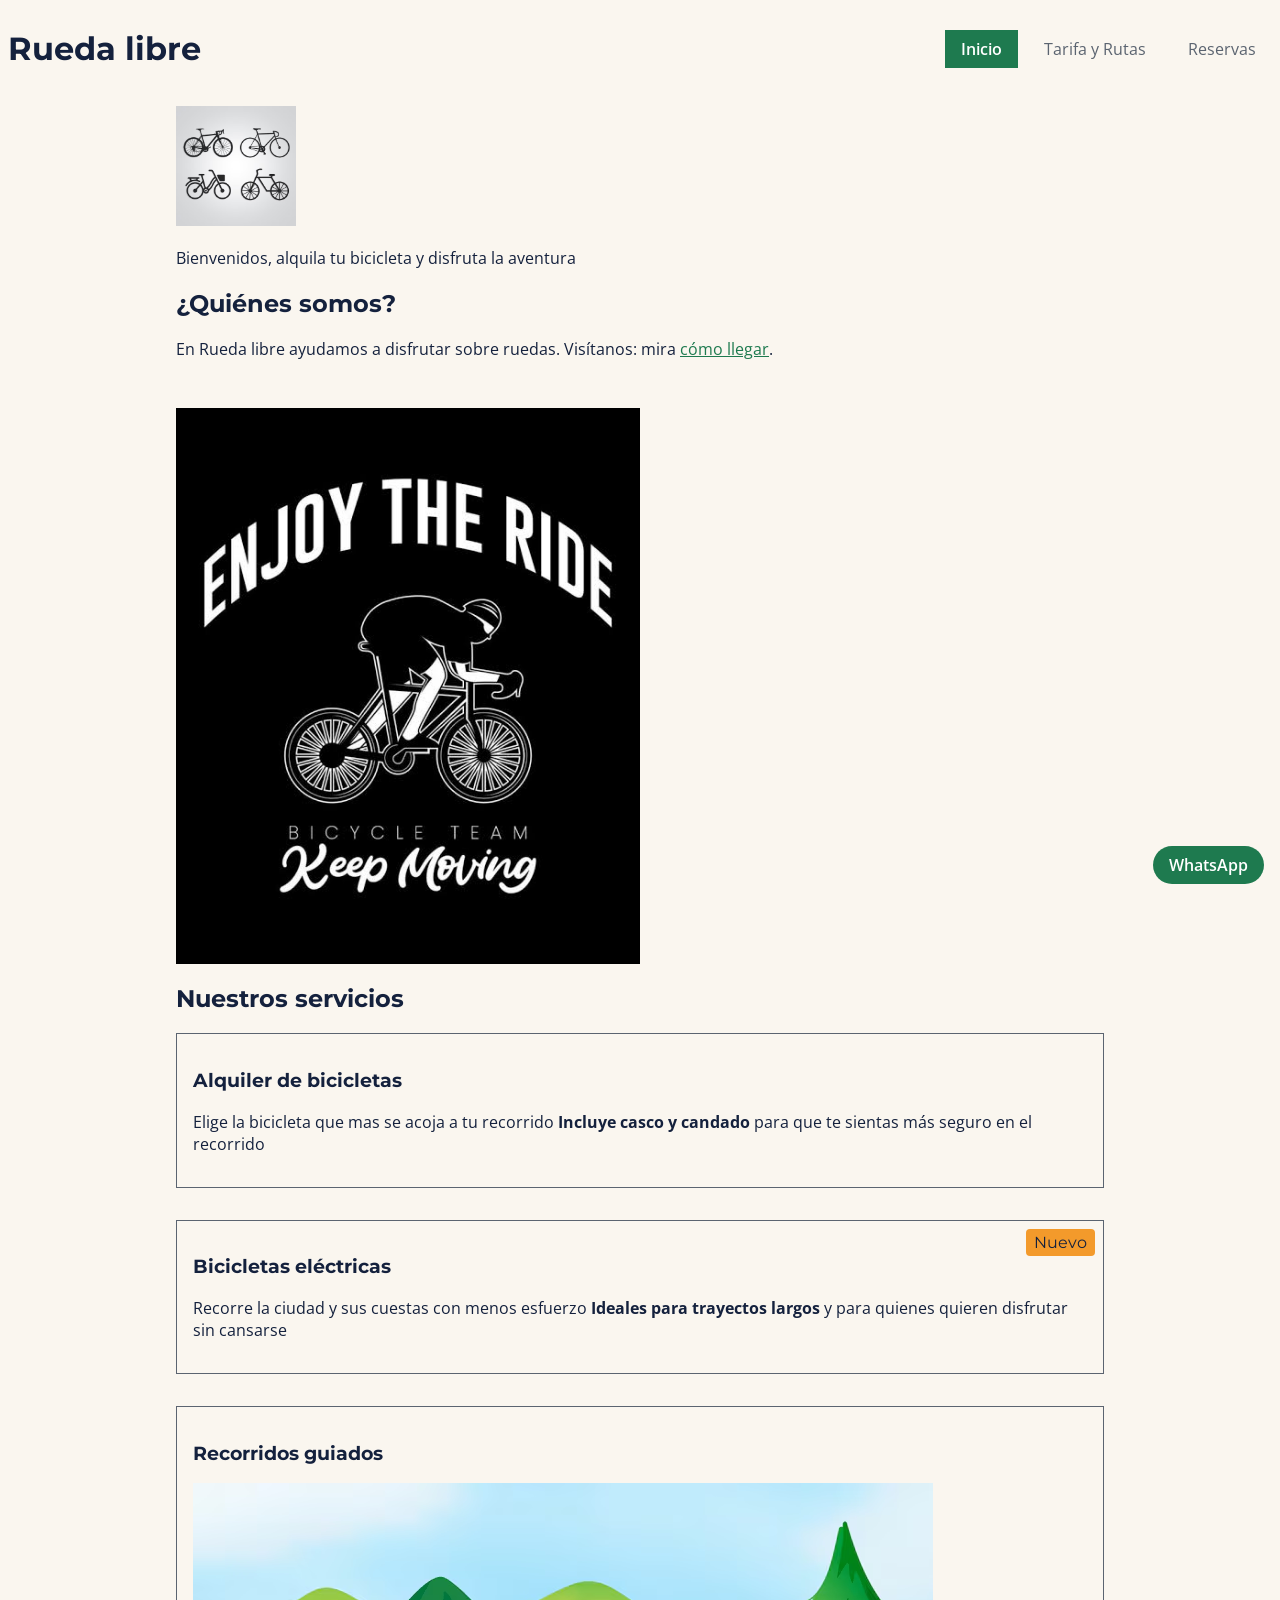
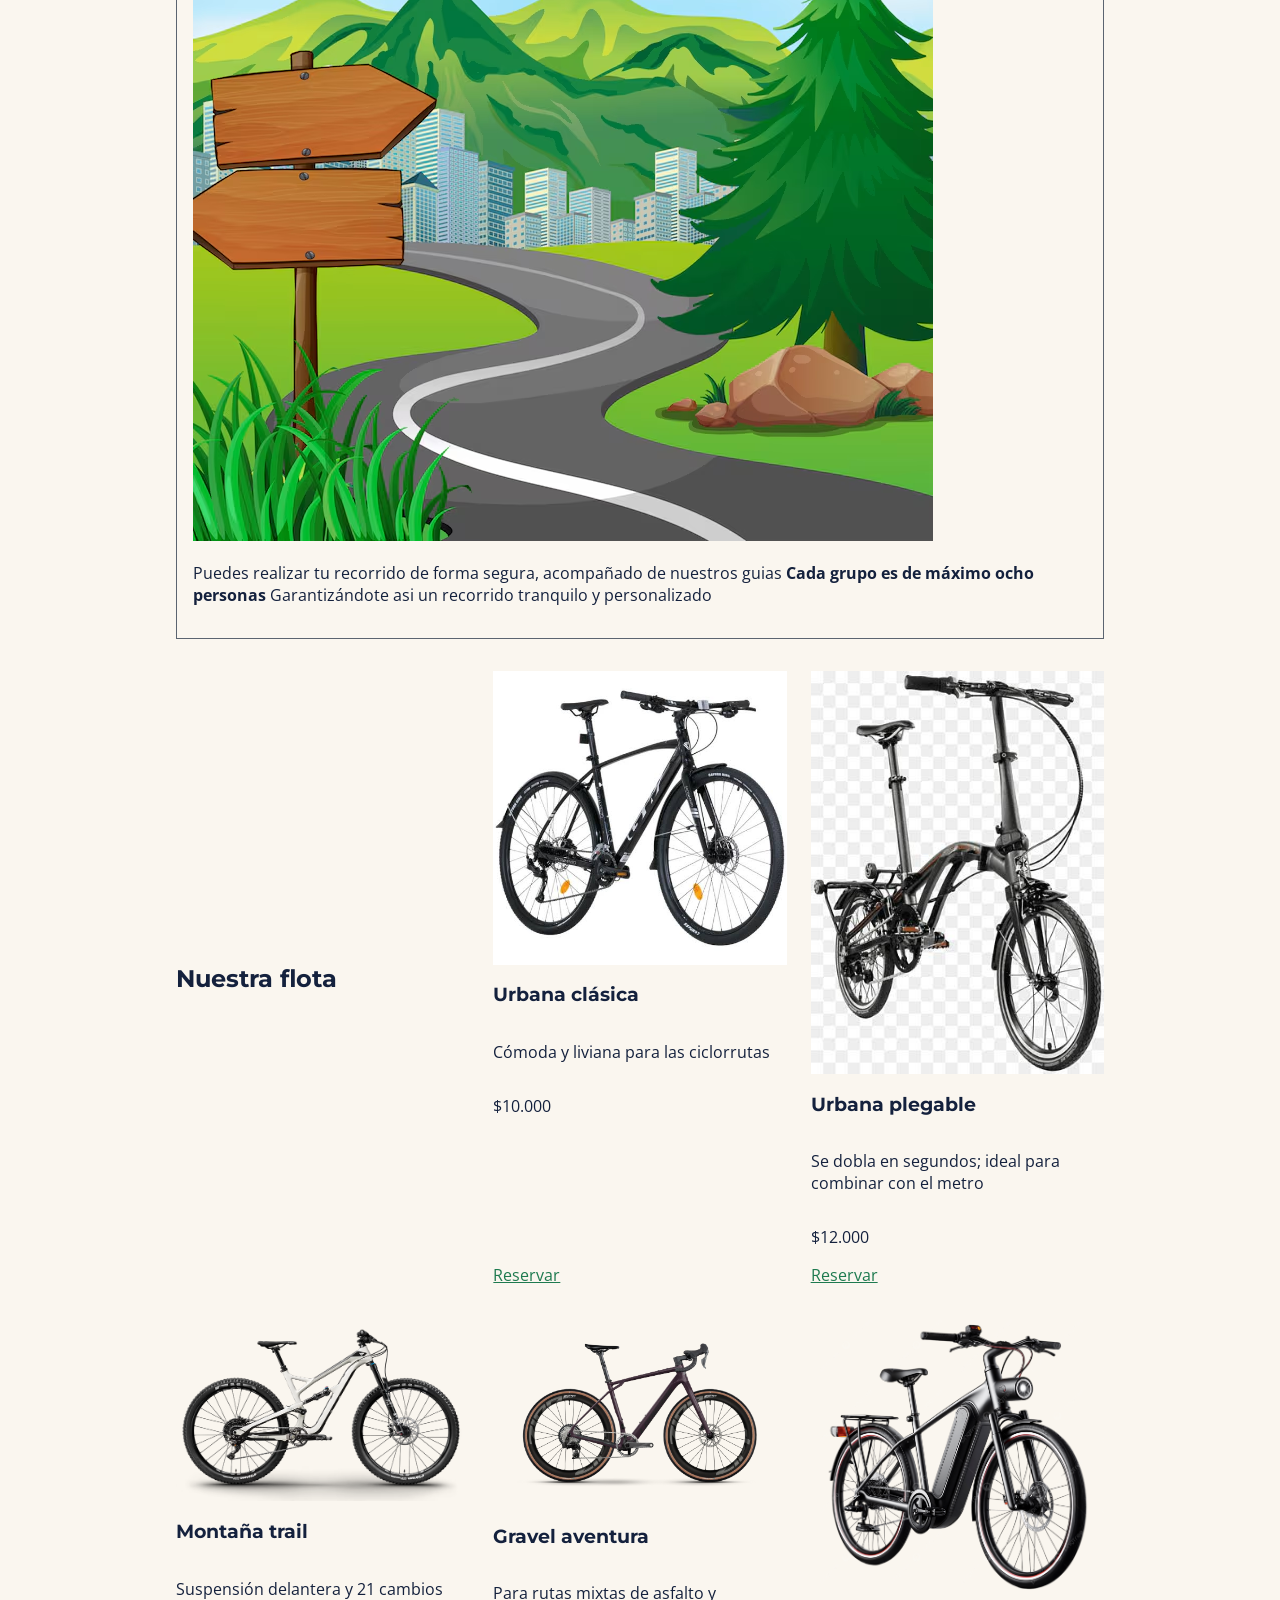
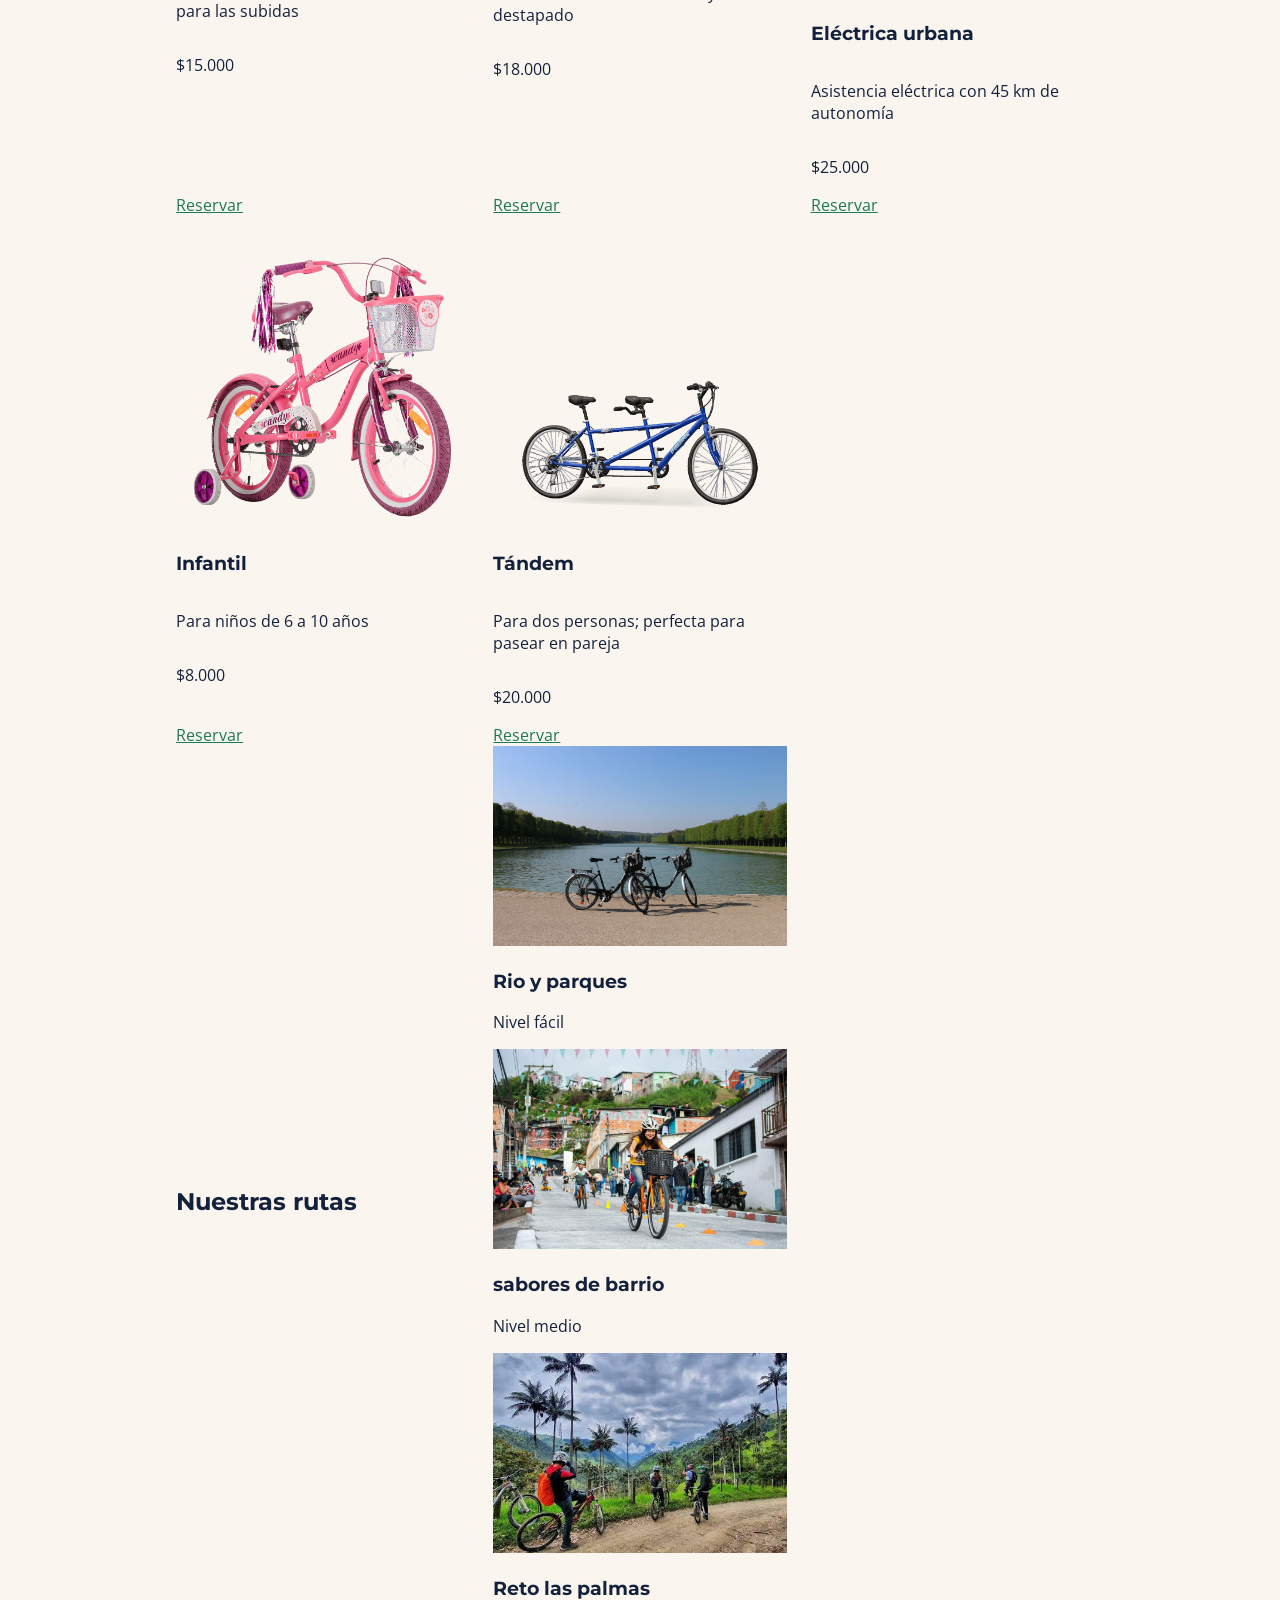
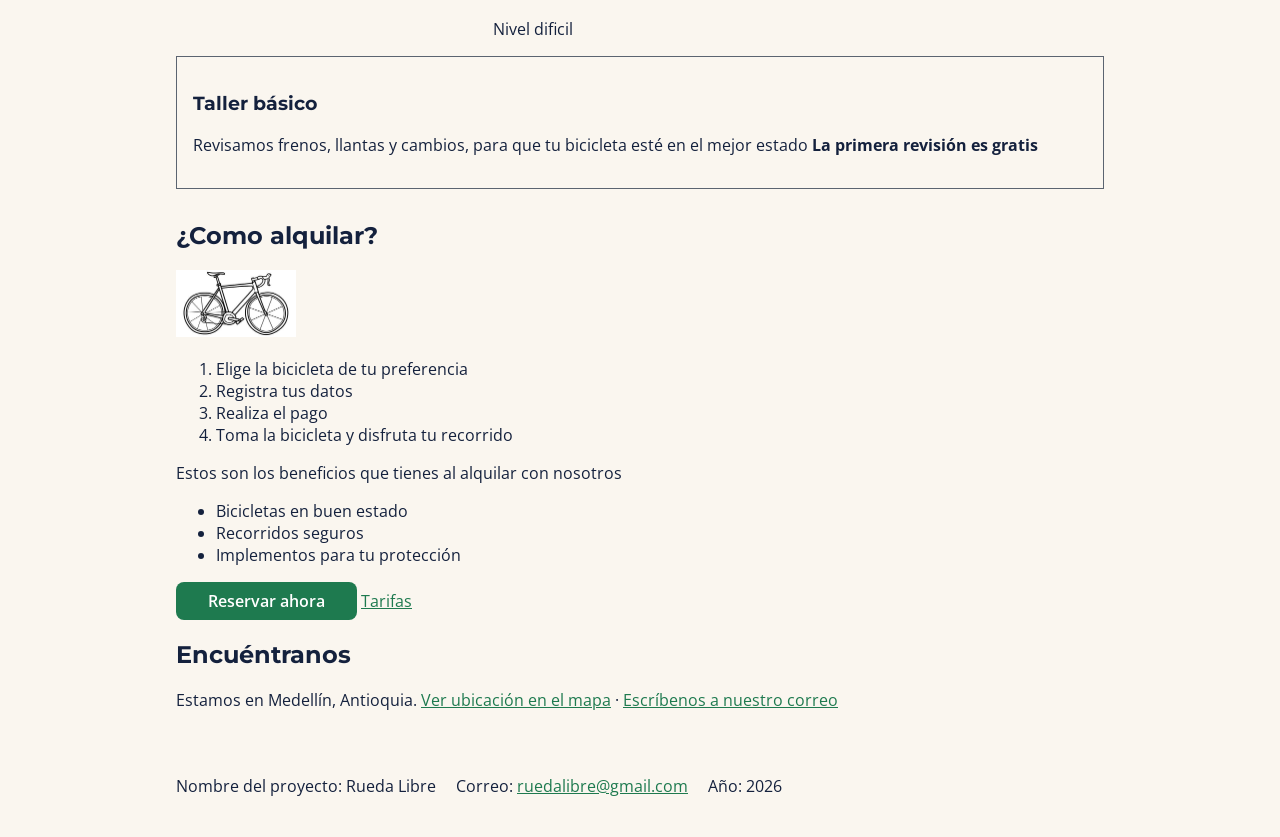
==== index.html @ 3faeafb2 "reto3 s2" ====
<!DOCTYPE html>
<html lang="es">
<head>
    <meta charset="UTF-8">
    <meta name="viewport" content="width=device-width, initial-scale=1.0">
    <meta name="description" content="Alquiler de bicicletas en Medellin">
    <title>Rueda Libre | Alquiler de bicicletas en Medellin</title>

    <link rel="preconnect" href="https://fonts.googleapis.com">
    <link rel="preconnect" href="https://fonts.gstatic.com" crossorigin>
    <link href="https://fonts.googleapis.com/css2?family=Montserrat:wght@700&family=Open+Sans:wght@400;600&display=swap" rel="stylesheet">
    <link rel="stylesheet" href="css/styles.css">
</head>
<body>

   <header>
        <h1>Rueda libre</h1>
        <nav>
            <ul id="menu">
                <li><a href="./index.html" class="activo" aria-current="page">Inicio</a></li>
                <li><a href="paginas/tarifas.html">Tarifa y Rutas</a></li>
                <li><a href="paginas/reservas.html">Reservas</a></li>
            </ul>
        </nav>
    </header>
    
    <main>

        <section class="portada">
            <article class="portada-texto">
            <img src="./img/logo.png" alt="Logo Rueda libre" width="120">
            <p>Bienvenidos, alquila tu bicicleta y disfruta la aventura</p>

            <h2>¿Quiénes somos?</h2>
            <p>En Rueda libre ayudamos a disfrutar sobre ruedas. Visítanos: mira <a href="#encuentranos">cómo llegar</a>.</p>
            </article>

            <img class="portada-imagen" src="./img/portada.png" alt="Ilustración en blanco y negro de un ciclista, con una frase motivadora">
        </section>
    
        <h2>Nuestros servicios</h2>

        <article class="tarjeta">
            <h3>Alquiler de bicicletas</h3>
            <p>Elige la bicicleta que mas se acoja a tu recorrido<strong> Incluye casco y candado</strong> para que te sientas más seguro en el recorrido</p>
        </article>

        <article class="tarjeta">
            <span class="etiqueta-nuevo">Nuevo</span>
            <h3>Bicicletas eléctricas</h3>
            <p>Recorre la ciudad y sus cuestas con menos esfuerzo<strong> Ideales para trayectos largos</strong> y para quienes quieren disfrutar sin cansarse</p>
        </article>
    
        <article class="tarjeta">
            <h3>Recorridos guiados</h3>
            <img src="./img/ruta.png" alt="Ilustración de una carretera entre montañas verdes, con una señal de madera y una ciudad al fondo">
            <p>Puedes realizar tu recorrido de forma segura, acompañado de nuestros guias<strong> Cada grupo es de máximo ocho personas</strong> Garantizándote asi un recorrido tranquilo y personalizado</p>
        </article>


        <section class="nuestra-flota">
            <header>
                <h2>Nuestra flota</h2>
            </header>

                <article>
                    <img src="./img/clasica.png" alt="Ilustración de bicicleta urbana clásica">
                    <h3>Urbana clásica</h3>
                    <p>Cómoda y liviana para las ciclorrutas</p>
                    <p>$10.000</p>
                    <a href="paginas/reservas.html">Reservar</a>
                </article>

                 <article>
                    <img src="./img/plegable.png" alt="Ilustración de bicicleta urbana plegable">
                    <h3>Urbana plegable</h3>
                    <p>Se dobla en segundos; ideal para combinar con el metro</p>
                    <p>$12.000</p>
                    <a href="paginas/reservas.html">Reservar</a>
                </article>

                 <article>
                    <img src="./img/trail.png" alt="Ilustración de bicicleta montaña trail">
                    <h3>Montaña trail</h3>
                    <p>Suspensión delantera y 21 cambios para las subidas</p>
                    <p>$15.000</p>
                    <a href="paginas/reservas.html">Reservar</a>
                </article>

                 <article>
                    <img src="./img/gravel.png" alt="Ilustración de bicicleta gravel aventuras">
                    <h3>Gravel aventura</h3>
                    <p>Para rutas mixtas de asfalto y destapado</p>
                    <p>$18.000</p>
                    <a href="paginas/reservas.html">Reservar</a>
                </article>

                 <article>
                    <img src="./img/electrica.png" alt="Ilustración de bicicleta eléctrica urbana">
                    <h3>Eléctrica urbana</h3>
                    <p>Asistencia eléctrica con 45 km de autonomía</p>
                    <p>$25.000</p>
                    <a href="paginas/reservas.html">Reservar</a>
                </article>

                 <article>
                    <img src="./img/infantil.png" alt="Ilustración de bicicleta infantil">
                    <h3>Infantil</h3>
                    <p>Para niños de 6 a 10 años</p>
                    <p>$8.000</p>
                    <a href="paginas/reservas.html">Reservar</a>
                </article>

                <article>
                    <img src="./img/tandem.png" alt="Ilustración de bicicleta tándem">
                    <h3>Tándem</h3>
                    <p>Para dos personas; perfecta para pasear en pareja</p>
                    <p>$20.000</p>
                    <a href="paginas/reservas.html">Reservar</a>
                </article>
        </section>

        <section class="nuestras-rutas">
            <header>
                <h2>Nuestras rutas</h2>
            </header>

            <article>
                <img src="./img/rio-y-parques.png" alt="Ilustración de la ruta de rio y parques">
                <h3>Rio y parques</h3>
                <p>Nivel fácil</p>
            <article>
                <img src="./img/sabores-barrio.png" alt="Ilustración de la ruta de sabores de barrio">
                <h3>sabores de barrio</h3>
                <p>Nivel medio</p>
            </article>

            <article>
                <img src="./img/palmas.png" alt="Ilustración de la ruta de retos las palmas">
                <h3>Reto las palmas</h3>
                <p>Nivel dificil</p>
            </article>

        </section>

        <article class="tarjeta">
            <h3>Taller básico</h3>
            <p>Revisamos frenos, llantas y cambios, para que tu bicicleta esté en el mejor estado<strong> La primera revisión es gratis</strong></p>
        </article>

        <section>
            <h2>¿Como alquilar?</h2>
            <img src="./img/bicicleta.png" alt="Ilustración de una bicicleta" width="120">
            <ol>
                <li>Elige la bicicleta de tu preferencia</li>
                <li>Registra tus datos</li>
                <li>Realiza el pago</li>
                <li>Toma la bicicleta y disfruta tu recorrido</li>
            </ol>

            <p>Estos son los beneficios que tienes al alquilar con nosotros</p>
            <ul>
                <li>Bicicletas en buen estado</li>
                <li>Recorridos seguros</li>
                <li>Implementos para tu protección</li>
            </ul>
        </section>

        <a href="paginas/reservas.html" class="boton-cta">Reservar ahora</a>

        <a href="paginas/tarifas.html">Tarifas</a>

        <aside>
            <h2 id="encuentranos">Encuéntranos</h2>
            <p>Estamos en Medellín, Antioquia. <a href="https://www.google.com/maps/place/Medell%C3%ADn,+Antioquia/@6.2442872,-75.622497,13z/data=!3m1!4b1!4m6!3m5!1s0x8e4428dfb80fad05:0x42137cfcc7b53b56!8m2!3d6.2476376!4d-75.5658153!16zL20vMDF4XzZz?entry=ttu&g_ep=EgoyMDI2MTAxNC4wIKXMDSoASAFQAw%3D%3D" target="_blank">Ver ubicación en el mapa</a> ·
            <a href="mailto:ruedalibre@gmail.com">Escríbenos a nuestro correo</a></p>
        </aside>

    </main>


    <footer>
        <p>Nombre del proyecto: Rueda Libre</p>
        <p>Correo: <a href="mailto:ruedalibre@gmail.com">ruedalibre@gmail.com</a></p>
        <p>Año: 2026</p>
    </footer>

    <a href="https://wa.me/573000000000" class="whatsapp-fijo" target="_blank" rel="noopener">WhatsApp</a>

</body>

</html>
---- css/styles.css ----
/* 1. VARIABLES*/
:root {
  /* Colores */
  --verde-ruta: #1E7A4F;
  --naranja-pedal: #F39A2B;
  --azul-noche: #14213D;
  --crema: #FAF6EF;
  --gris-asfalto: #5B6470;
  --blanco: #FFFFFF;

  /* Tipografías */
  --fuente-titulos: "Montserrat", Arial, sans-serif;
  --fuente-texto: "Open Sans", Arial, sans-serif;

  /* Espaciado */
  --espacio-s: 0.5rem;
  --espacio-m: 1rem;
  --espacio-l: 2rem;
  --espacio-xl: 3rem;
}


/* 2. BASE*/
*,
*::before,
*::after {
  box-sizing: border-box;
}

body {
  font-family: var(--fuente-texto);
  color: var(--azul-noche);
  background-color: var(--crema);
}

h1, h2, h3, h4 {
  font-family: var(--fuente-titulos);
}

a {
  color: var(--verde-ruta);
}

/* Encabezado, contenido y pie comparten el mismo ancho y centrado */
header {
  display: flex;
  justify-content: space-between;
  align-items: center;
}

main {
  max-width: 60rem;
  margin: 0 auto;
  padding: var(--espacio-m);
}

footer {
  display:flex;
  align-items: flex-start;
  flex-direction: row;
  gap: 20px;
  max-width: 60rem;
  margin: 0 auto;
  padding: var(--espacio-m);
}


/*3. ENCABEZADO Y NAVEGACIÓN */
#menu {
  list-style: none;
  display: flex;
  padding: 0;
  gap: 10px;
  flex-wrap: wrap;
}

#menu a {
  display: block;
  color: var(--gris-asfalto);
  padding: var(--espacio-s) var(--espacio-m);
  text-decoration: none;
}

#menu a:hover,
#menu a:focus {
  color: var(--azul-noche);
  background-color: var(--verde-ruta);
}

#menu a:focus {
  outline: 3px solid var(--azul-noche);
  outline-offset: 2px;
}

#menu a.activo {
  color: var(--blanco);
  font-weight: 600;
  background-color: var(--verde-ruta);
}


/*4. COMPONENTES */

/* Tarjeta: es el punto de referencia para la etiqueta "Nuevo" */
.tarjeta {
  position: relative;
  padding: var(--espacio-m);
  border: 1px solid var(--gris-asfalto);
  margin-bottom: var(--espacio-l);

.tarjeta img {
  width: 100%;
  height: auto;
  max-height: 15rem;
  object-fit: contain;
  }
}

.nuestra-flota {
  display: grid;
  grid-template-columns: repeat(auto-fit, minmax(250px, 1fr));
  gap: 1.5rem;
}

.nuestra-flota article {
  display: flex;
  flex-direction: column;
  justify-content: space-between;
}

.nuestra-flota article a{
  margin-top: auto;
}

.portada {
  display: grid;
  grid-template-columns: 1fr, 1fr;
  align-items: center;
  gap: 2rem;
}

.portada-imagen {
  width: 50%;
  height: auto;
}

.nuestras-rutas {
  display: grid;
  grid-template-columns: repeat(3, 1fr);
  gap: 1.5rem;
}

.nuestras-rutas header {
  grid-column: 1;
}

.nuestras-rutas img {
  width: 100%;
  height: 200px;
  object-fit: cover;
}

.reservas {
  display: grid;
  grid-template-columns: 2fr 1fr;
  gap: 2rem;
  align-items: start;
}

.fila-campos {
  display: flex;
  gap: 1rem;
}

.fila-campos p {
  flex: 1;
}

/* Etiqueta "Nuevo": anclada a la esquina superior derecha de la tarjeta,
   fuera del flujo, así no desplaza el contenido */
.etiqueta-nuevo {
  position: absolute;
  top: var(--espacio-s);
  right: var(--espacio-s);
  background-color: var(--naranja-pedal);
  color: var(--azul-noche);
  font-family: var(--fuente-titulos);
  padding: 0.25rem var(--espacio-s);
  border-radius: 0.25rem;
}

/* Botones */
.boton-cta,
button {
  display: inline-block;
  background-color: var(--verde-ruta);
  color: var(--blanco);
  padding: var(--espacio-s) var(--espacio-l);
  border: none;
  border-radius: 0.5rem;
  font-family: inherit;
  font-weight: 600;
  text-decoration: none;
}
.boton-cta:hover,
button:hover {
  background-color: var(--azul-noche);
}

.boton-cta:focus,
button:focus {
  outline: 3px solid var(--azul-noche);
  outline-offset: 2px;
}




/* 5. TABLAS */
table {
  width: 100%;
  border-collapse: collapse;
  margin-bottom: var(--espacio-l);
}

th,
td {
  padding: var(--espacio-s) var(--espacio-m);
  border: 1px solid var(--gris-asfalto);
  text-align: left;
}

th {
  background-color: var(--azul-noche);
  color: var(--blanco);
}


/*6. FORMULARIO */
fieldset {
  margin-bottom: var(--espacio-l);
  padding: var(--espacio-m);
}

form p {
  margin-bottom: var(--espacio-m);
}

label {
  display: block;
  margin-bottom: var(--espacio-s);
}

/* Estilo común de los campos */
input,
select,
textarea {
  font-family: inherit;
  border: 2px solid var(--gris-asfalto);
}

input:hover,
input:focus,
select:hover,
select:focus,
textarea:hover,
textarea:focus {
  border-color: var(--verde-ruta);
}

input:focus,
select:focus,
textarea:focus {
  outline: 3px solid var(--azul-noche);
  outline-offset: 2px;
}

/* Campos de ancho completo */
input[type="text"],
input[type="email"],
input[type="tel"],
input[type="date"],
input[type="number"],
select,
textarea {
  width: 100%;
  padding: var(--espacio-s);
}

/* Botón fijo en la esquina inferior derecha, visible al hacer scroll */
.whatsapp-fijo {
  position: fixed;
  right: var(--espacio-m);
  bottom: var(--espacio-m);
  z-index: 100;
  background-color: var(--verde-ruta);
  color: var(--blanco);
  font-weight: 600;
  text-decoration: none;
  padding: var(--espacio-s) var(--espacio-m);
  border-radius: 2rem;
}

.whatsapp-fijo:hover {
  background-color: var(--azul-noche);
}

.whatsapp-fijo:focus {
  outline: 3px solid var(--azul-noche);
  outline-offset: 2px;
}
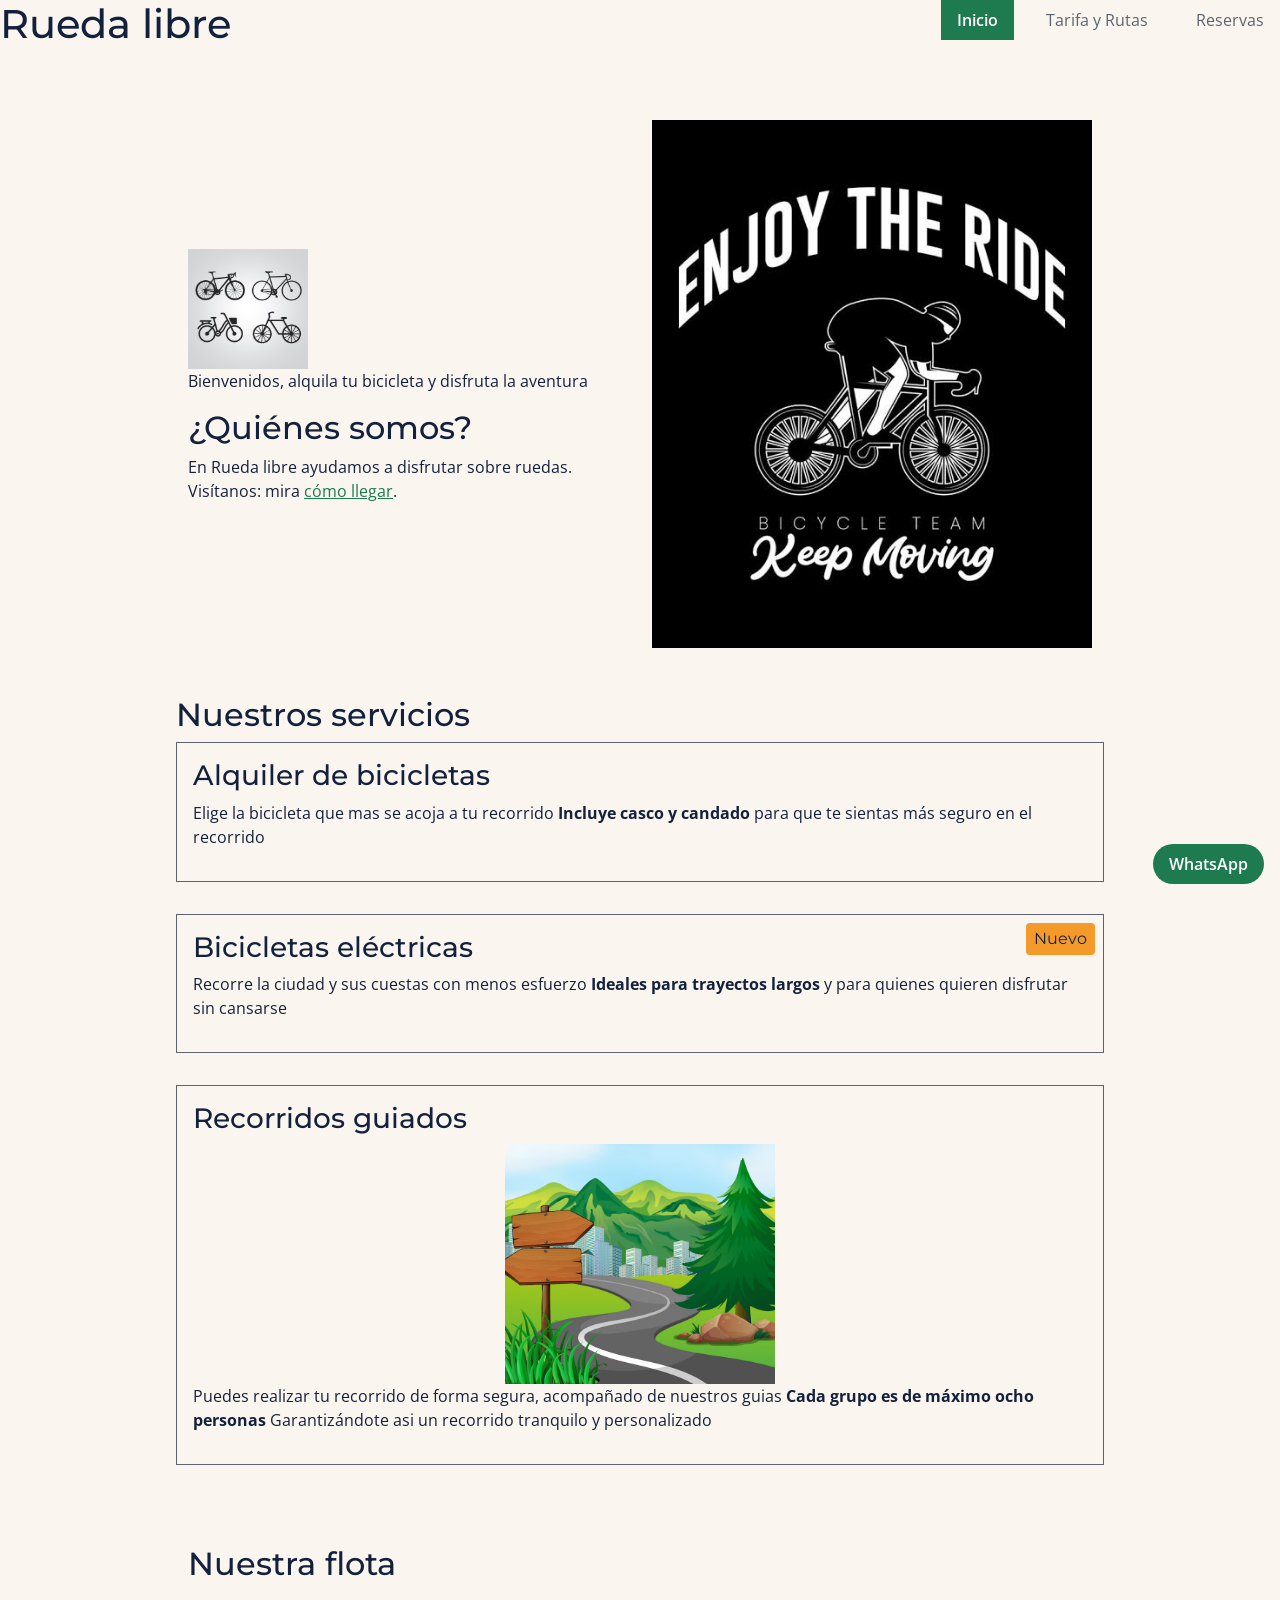
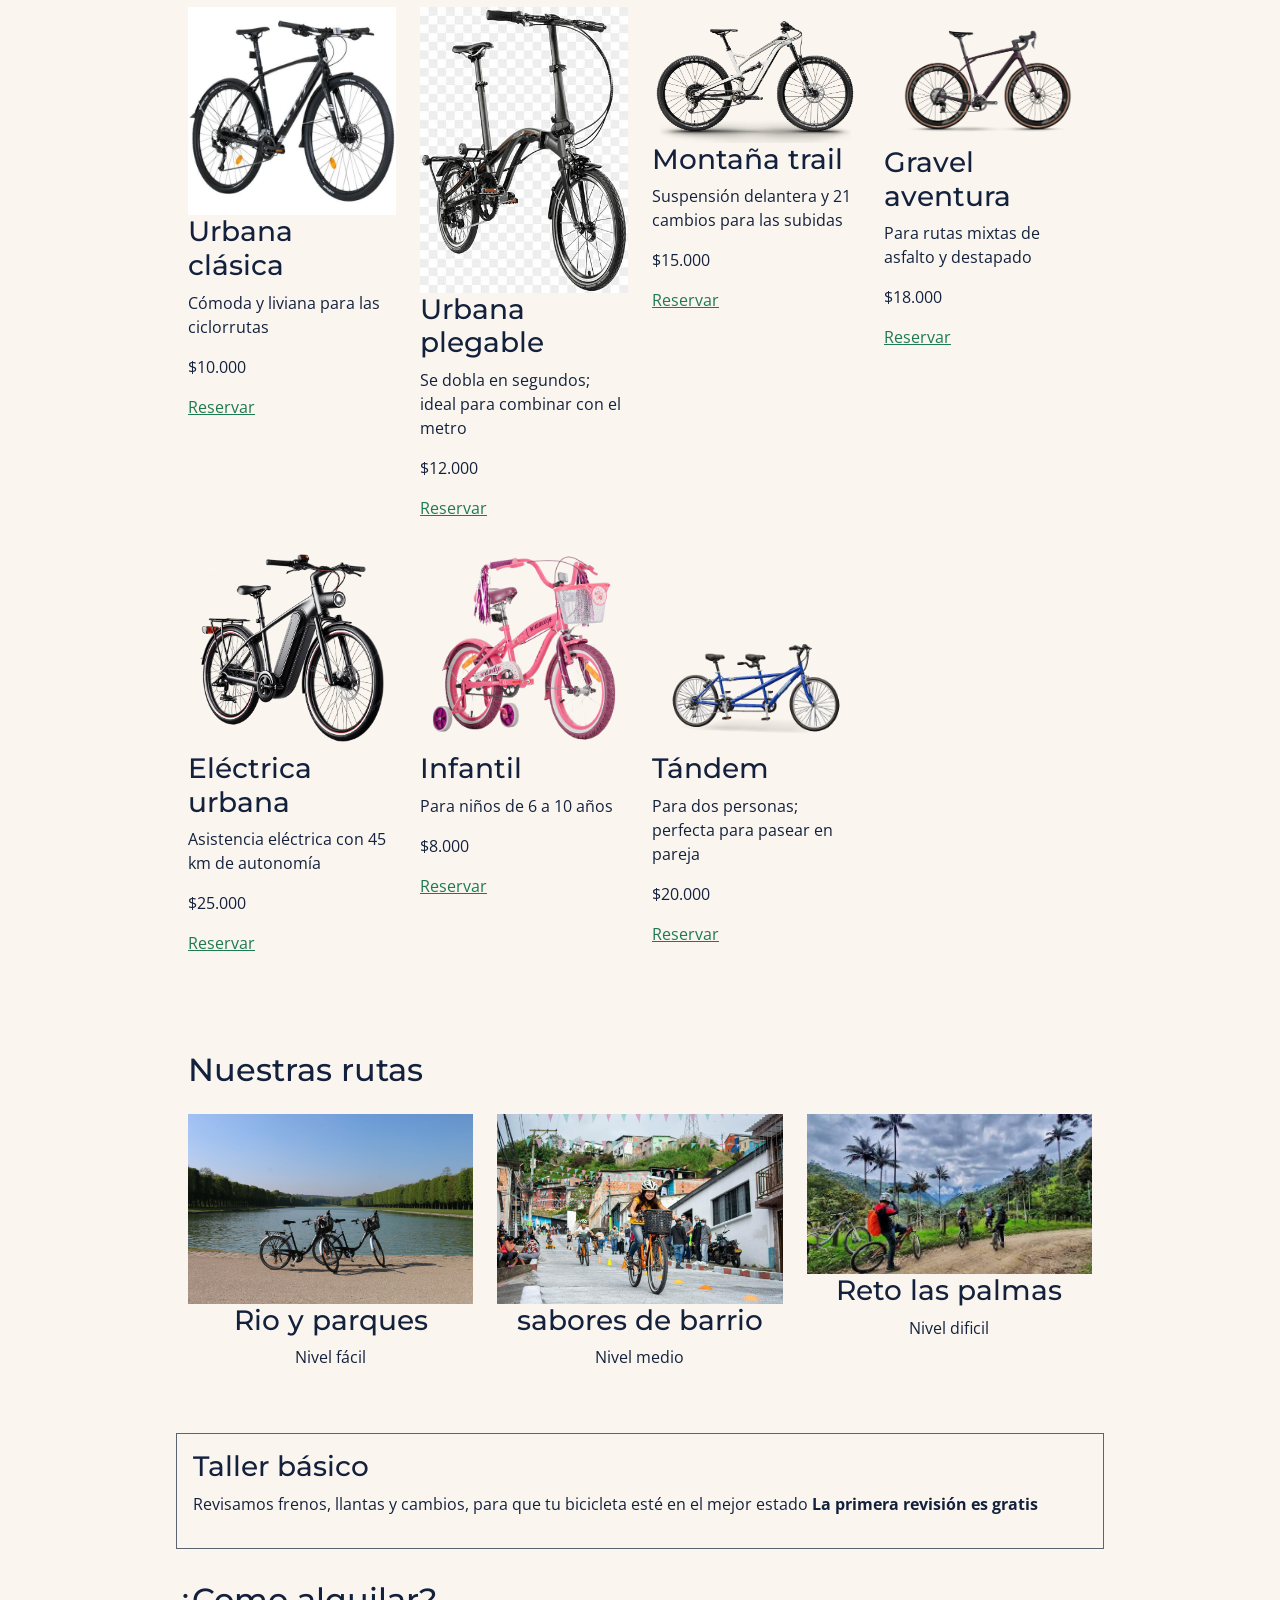
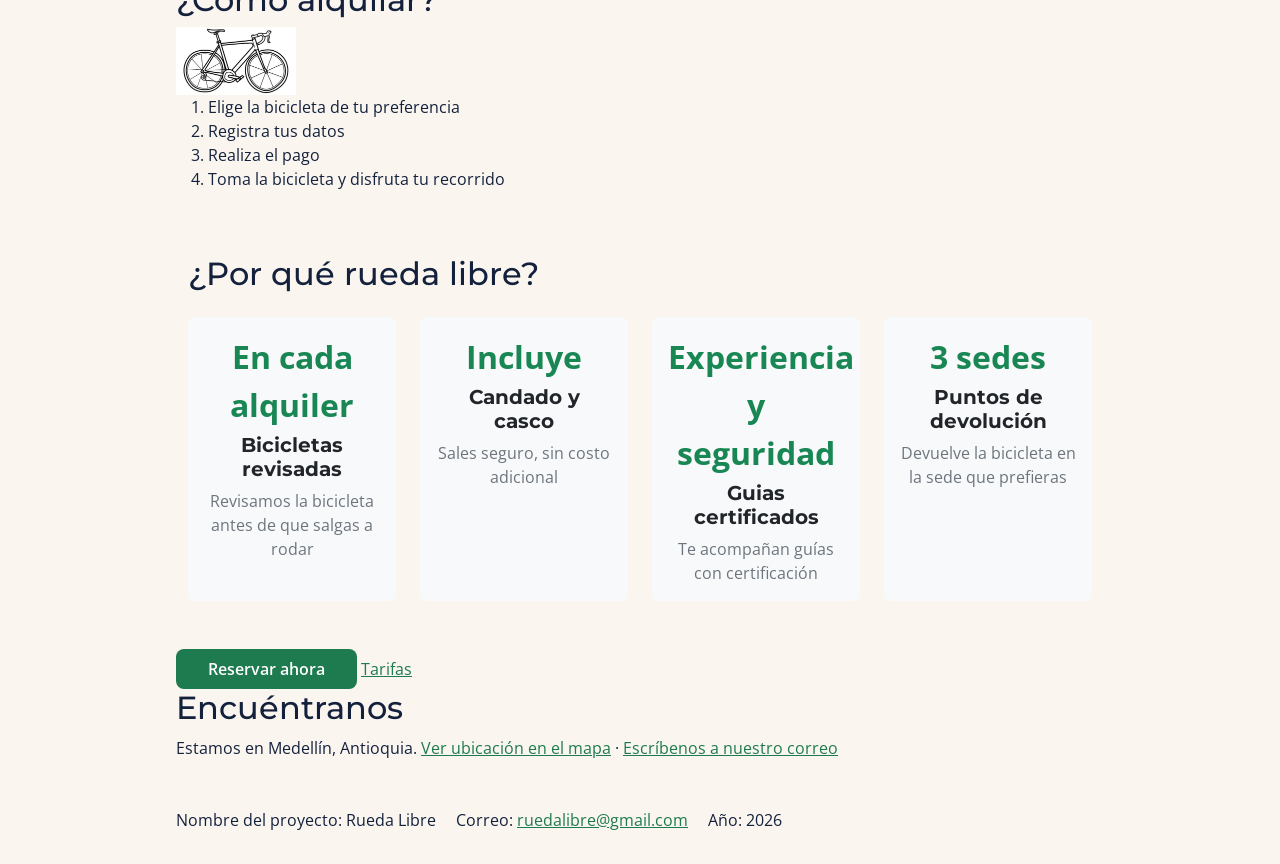
==== commit ceae4fc9: "reto3 dia2" ====
--- a/index.html
+++ b/index.html
@@ -9,6 +9,7 @@
     <link rel="preconnect" href="https://fonts.googleapis.com">
     <link rel="preconnect" href="https://fonts.gstatic.com" crossorigin>
     <link href="https://fonts.googleapis.com/css2?family=Montserrat:wght@700&family=Open+Sans:wght@400;600&display=swap" rel="stylesheet">
+    <link href="https://cdn.jsdelivr.net/npm/bootstrap@5.3.8/dist/css/bootstrap.min.css" rel="stylesheet" integrity="sha384-sRIl4kxILFvY47J16cr9ZwB07vP4J8+LH7qKQnuqkuIAvNWLzeN8tE5YBujZqJLB" crossorigin="anonymous">
     <link rel="stylesheet" href="css/styles.css">
 </head>
 <body>
@@ -26,16 +27,20 @@
     
     <main>
 
-        <section class="portada">
-            <article class="portada-texto">
-            <img src="./img/logo.png" alt="Logo Rueda libre" width="120">
-            <p>Bienvenidos, alquila tu bicicleta y disfruta la aventura</p>
-
-            <h2>¿Quiénes somos?</h2>
-            <p>En Rueda libre ayudamos a disfrutar sobre ruedas. Visítanos: mira <a href="#encuentranos">cómo llegar</a>.</p>
-            </article>
-
-            <img class="portada-imagen" src="./img/portada.png" alt="Ilustración en blanco y negro de un ciclista, con una frase motivadora">
+        <section class="portada container py-5">
+            <div class="row align-items-center g-4">
+                <article class="portada-texto col-12 col-md-6">
+                    <img src="./img/logo.png" alt="Logo Rueda libre" width="120">
+                    <p>Bienvenidos, alquila tu bicicleta y disfruta la aventura</p>
+
+                    <h2>¿Quiénes somos?</h2>
+                    <p>En Rueda libre ayudamos a disfrutar sobre ruedas. Visítanos: mira <a href="#encuentranos">cómo llegar</a>.</p>
+                </article>
+
+                <div class="col-12 col-md-6">
+                    <img class="portada-imagen" src="./img/portada.png" alt="Ilustración en blanco y negro de un ciclista, con una frase motivadora">
+                </div>
+            </div>
         </section>
     
         <h2>Nuestros servicios</h2>
@@ -58,88 +63,115 @@
         </article>
 
 
-        <section class="nuestra-flota">
+        <section class="nuestra-flota container py-5">
             <header>
-                <h2>Nuestra flota</h2>
+                <h2 class="mb-4">Nuestra flota</h2>
             </header>
-
-                <article>
-                    <img src="./img/clasica.png" alt="Ilustración de bicicleta urbana clásica">
-                    <h3>Urbana clásica</h3>
-                    <p>Cómoda y liviana para las ciclorrutas</p>
-                    <p>$10.000</p>
-                    <a href="paginas/reservas.html">Reservar</a>
-                </article>
-
-                 <article>
-                    <img src="./img/plegable.png" alt="Ilustración de bicicleta urbana plegable">
-                    <h3>Urbana plegable</h3>
-                    <p>Se dobla en segundos; ideal para combinar con el metro</p>
-                    <p>$12.000</p>
-                    <a href="paginas/reservas.html">Reservar</a>
-                </article>
-
-                 <article>
-                    <img src="./img/trail.png" alt="Ilustración de bicicleta montaña trail">
-                    <h3>Montaña trail</h3>
-                    <p>Suspensión delantera y 21 cambios para las subidas</p>
-                    <p>$15.000</p>
-                    <a href="paginas/reservas.html">Reservar</a>
-                </article>
-
-                 <article>
-                    <img src="./img/gravel.png" alt="Ilustración de bicicleta gravel aventuras">
-                    <h3>Gravel aventura</h3>
-                    <p>Para rutas mixtas de asfalto y destapado</p>
-                    <p>$18.000</p>
-                    <a href="paginas/reservas.html">Reservar</a>
-                </article>
-
-                 <article>
-                    <img src="./img/electrica.png" alt="Ilustración de bicicleta eléctrica urbana">
-                    <h3>Eléctrica urbana</h3>
-                    <p>Asistencia eléctrica con 45 km de autonomía</p>
-                    <p>$25.000</p>
-                    <a href="paginas/reservas.html">Reservar</a>
-                </article>
-
-                 <article>
-                    <img src="./img/infantil.png" alt="Ilustración de bicicleta infantil">
-                    <h3>Infantil</h3>
-                    <p>Para niños de 6 a 10 años</p>
-                    <p>$8.000</p>
-                    <a href="paginas/reservas.html">Reservar</a>
-                </article>
-
-                <article>
-                    <img src="./img/tandem.png" alt="Ilustración de bicicleta tándem">
-                    <h3>Tándem</h3>
-                    <p>Para dos personas; perfecta para pasear en pareja</p>
-                    <p>$20.000</p>
-                    <a href="paginas/reservas.html">Reservar</a>
-                </article>
-        </section>
-
-        <section class="nuestras-rutas">
+            <div class="row g-4">
+
+                <div class="col-12 col-sm-6 col-lg-4 col-xl-3">
+                    <article>
+                        <img src="./img/clasica.png" alt="Ilustración de bicicleta urbana clásica" class="img-fluid">
+                        <h3>Urbana clásica</h3>
+                        <p>Cómoda y liviana para las ciclorrutas</p>
+                        <p>$10.000</p>
+                        <a href="paginas/reservas.html">Reservar</a>
+                    </article>
+                </div>
+
+                <div class="col-12 col-sm-6 col-lg-4 col-xl-3">
+                    <article>
+                        <img src="./img/plegable.png" alt="Ilustración de bicicleta urbana plegable" class="img-fluid">
+                        <h3>Urbana plegable</h3>
+                        <p>Se dobla en segundos; ideal para combinar con el metro</p>
+                        <p>$12.000</p>
+                        <a href="paginas/reservas.html">Reservar</a>
+                    </article>
+                </div>
+
+                <div class="col-12 col-sm-6 col-lg-4 col-xl-3">
+                    <article>
+                        <img src="./img/trail.png" alt="Ilustración de bicicleta montaña trail" class="img-fluid">
+                        <h3>Montaña trail</h3>
+                        <p>Suspensión delantera y 21 cambios para las subidas</p>
+                        <p>$15.000</p>
+                        <a href="paginas/reservas.html">Reservar</a>
+                    </article>
+                </div>
+
+                <div class="col-12 col-sm-6 col-lg-4 col-xl-3">
+                    <article>
+                        <img src="./img/gravel.png" alt="Ilustración de bicicleta gravel aventuras" class="img-fluid">
+                        <h3>Gravel aventura</h3>
+                        <p>Para rutas mixtas de asfalto y destapado</p>
+                        <p>$18.000</p>
+                        <a href="paginas/reservas.html">Reservar</a>
+                    </article>
+                </div>
+
+                <div class="col-12 col-sm-6 col-lg-4 col-xl-3">
+                    <article>
+                        <img src="./img/electrica.png" alt="Ilustración de bicicleta eléctrica urbana" class="img-fluid">
+                        <h3>Eléctrica urbana</h3>
+                        <p>Asistencia eléctrica con 45 km de autonomía</p>
+                        <p>$25.000</p>
+                        <a href="paginas/reservas.html">Reservar</a>
+                    </article>
+                </div>
+
+                <div class="col-12 col-sm-6 col-lg-4 col-xl-3">
+                    <article>
+                        <img src="./img/infantil.png" alt="Ilustración de bicicleta infantil" class="img-fluid">
+                        <h3>Infantil</h3>
+                        <p>Para niños de 6 a 10 años</p>
+                        <p>$8.000</p>
+                        <a href="paginas/reservas.html">Reservar</a>
+                    </article>
+                </div>
+
+                <div class="col-12 col-sm-6 col-lg-4 col-xl-3">
+                    <article>
+                        <img src="./img/tandem.png" alt="Ilustración de bicicleta tándem" class="img-fluid">
+                        <h3>Tándem</h3>
+                        <p>Para dos personas; perfecta para pasear en pareja</p>
+                        <p>$20.000</p>
+                        <a href="paginas/reservas.html">Reservar</a>
+                    </article>
+                </div>
+            </div>
+        </section>
+
+        <section class="nuestras-rutas container py-5">
             <header>
-                <h2>Nuestras rutas</h2>
+                <h2 class="mb-4">Nuestras rutas</h2>
             </header>
 
-            <article>
-                <img src="./img/rio-y-parques.png" alt="Ilustración de la ruta de rio y parques">
-                <h3>Rio y parques</h3>
-                <p>Nivel fácil</p>
-            <article>
-                <img src="./img/sabores-barrio.png" alt="Ilustración de la ruta de sabores de barrio">
-                <h3>sabores de barrio</h3>
-                <p>Nivel medio</p>
-            </article>
-
-            <article>
-                <img src="./img/palmas.png" alt="Ilustración de la ruta de retos las palmas">
-                <h3>Reto las palmas</h3>
-                <p>Nivel dificil</p>
-            </article>
+            <div class="row g-4">
+
+                <div class="col-12 col-md-4">
+                    <article class="text-center">
+                        <img src="./img/rio-y-parques.png" alt="Ilustración de la ruta de rio y parques" class="img-fluid">
+                        <h3>Rio y parques</h3>
+                        <p>Nivel fácil</p>
+                    </article>
+                </div>
+
+                <div class="col-12 col-md-4">
+                    <article class="text-center">
+                        <img src="./img/sabores-barrio.png" alt="Ilustración de la ruta de sabores de barrio" class="img-fluid">
+                        <h3>sabores de barrio</h3>
+                        <p>Nivel medio</p>
+                    </article>
+                </div>
+
+                <div class="col-12 col-md-4">
+                    <article class="text-center">
+                        <img src="./img/palmas.png" alt="Ilustración de la ruta de retos las palmas" class="img-fluid">
+                        <h3>Reto las palmas</h3>
+                        <p>Nivel dificil</p>
+                    </article>
+                </div>
+            </div>
 
         </section>
 
@@ -158,12 +190,44 @@
                 <li>Toma la bicicleta y disfruta tu recorrido</li>
             </ol>
 
-            <p>Estos son los beneficios que tienes al alquilar con nosotros</p>
-            <ul>
-                <li>Bicicletas en buen estado</li>
-                <li>Recorridos seguros</li>
-                <li>Implementos para tu protección</li>
-            </ul>
+            <section class="container py-5">
+                <header>
+                    <h2 class="text-center mb-4">¿Por qué rueda libre?</h2>
+                </header>
+
+                <div class="row g-4">
+                    <div class="col-12 col-sm-6 col-lg-3">
+                        <article class="p-3 text-center bg-light rounded h-100">
+                            <p class="fs-2 fw-bold text-success mb-1">En cada alquiler</p>
+                            <h3 class="fs-5 fw-bold text-dark mb-2">Bicicletas revisadas</h3>
+                            <p class="text-secondary mb-0">Revisamos la bicicleta antes de que salgas a rodar</p>
+                        </article>
+                    </div>
+
+                    <div class="col-12 col-sm-6 col-lg-3">
+                        <article class="p-3 text-center bg-light rounded h-100">
+                            <p class="fs-2 fw-bold text-success mb-1">Incluye</p>
+                            <h3 class="fs-5 fw-bold text-dark mb-2">Candado y casco</h3>
+                            <p class="text-secondary mb-0">Sales seguro, sin costo adicional</p>
+                        </article>
+                    </div>
+
+                    <div class="col-12 col-sm-6 col-lg-3">
+                        <article class="p-3 text-center bg-light rounded h-100">
+                            <p class="fs-2 fw-bold text-success mb-1">Experiencia y seguridad</p>
+                            <h3 class="fs-5 fw-bold text-dark mb-2">Guias certificados</h3>
+                            <p class="text-secondary mb-0">Te acompañan guías con certificación</p>
+                        </article>
+                    </div>
+
+                    <div class="col-12 col-sm-6 col-lg-3">
+                        <article class="p-3 text-center bg-light rounded h-100">
+                            <p class="fs-2 fw-bold text-success mb-1">3 sedes</p>
+                            <h3 class="fs-5 fw-bold text-dark mb-2">Puntos de devolución</h3>
+                            <p class="text-secondary mb-0">Devuelve la bicicleta en la sede que prefieras</p>
+                        </article>
+                    </div>
+                </div>
         </section>
 
         <a href="paginas/reservas.html" class="boton-cta">Reservar ahora</a>
@@ -187,6 +251,8 @@
 
     <a href="https://wa.me/573000000000" class="whatsapp-fijo" target="_blank" rel="noopener">WhatsApp</a>
 
+    <script src="https://cdn.jsdelivr.net/npm/bootstrap@5.3.8/dist/js/bootstrap.bundle.min.js" integrity="sha384-FKyoEForCGlyvwx9Hj09JcYn3nv7wiPVlz7YYwJrWVcXK/BmnVDxM+D2scQbITxI" crossorigin="anonymous"></script>
+
 </body>
 
 </html>
--- a/css/styles.css
+++ b/css/styles.css
@@ -44,8 +44,9 @@
 /* Encabezado, contenido y pie comparten el mismo ancho y centrado */
 header {
   display: flex;
-  justify-content: space-between;
+  flex-direction: column;
   align-items: center;
+  flex-direction: column;
 }
 
 main {
@@ -57,7 +58,7 @@
 footer {
   display:flex;
   align-items: flex-start;
-  flex-direction: row;
+  flex-direction: column;
   gap: 20px;
   max-width: 60rem;
   margin: 0 auto;
@@ -68,9 +69,10 @@
 /*3. ENCABEZADO Y NAVEGACIÓN */
 #menu {
   list-style: none;
+  justify-content: center;
   display: flex;
   padding: 0;
-  gap: 10px;
+  gap: 1rem;
   flex-wrap: wrap;
 }
 
@@ -98,8 +100,6 @@
   background-color: var(--verde-ruta);
 }
 
-
-/*4. COMPONENTES */
 
 /* Tarjeta: es el punto de referencia para la etiqueta "Nuevo" */
 .tarjeta {
@@ -107,6 +107,7 @@
   padding: var(--espacio-m);
   border: 1px solid var(--gris-asfalto);
   margin-bottom: var(--espacio-l);
+}
 
 .tarjeta img {
   width: 100%;
@@ -114,61 +115,24 @@
   max-height: 15rem;
   object-fit: contain;
   }
-}
-
-.nuestra-flota {
+
+img {
+  max-width: 100%;
+  height: auto;
+}
+
+/*usado por reservas*/
+.reservas {
   display: grid;
-  grid-template-columns: repeat(auto-fit, minmax(250px, 1fr));
-  gap: 1.5rem;
-}
-
-.nuestra-flota article {
+  grid-template-columns: 1fr;
+  gap: 2rem;
+  align-items: start;
+}
+
+/*usado por reservas*/
+.fila-campos {
   display: flex;
   flex-direction: column;
-  justify-content: space-between;
-}
-
-.nuestra-flota article a{
-  margin-top: auto;
-}
-
-.portada {
-  display: grid;
-  grid-template-columns: 1fr, 1fr;
-  align-items: center;
-  gap: 2rem;
-}
-
-.portada-imagen {
-  width: 50%;
-  height: auto;
-}
-
-.nuestras-rutas {
-  display: grid;
-  grid-template-columns: repeat(3, 1fr);
-  gap: 1.5rem;
-}
-
-.nuestras-rutas header {
-  grid-column: 1;
-}
-
-.nuestras-rutas img {
-  width: 100%;
-  height: 200px;
-  object-fit: cover;
-}
-
-.reservas {
-  display: grid;
-  grid-template-columns: 2fr 1fr;
-  gap: 2rem;
-  align-items: start;
-}
-
-.fila-campos {
-  display: flex;
   gap: 1rem;
 }
 
@@ -216,11 +180,12 @@
 
 
 
-/* 5. TABLAS */
+/*usado por tarifas*/
 table {
   width: 100%;
   border-collapse: collapse;
   margin-bottom: var(--espacio-l);
+  font-size: 0.8rem;
 }
 
 th,
@@ -228,6 +193,7 @@
   padding: var(--espacio-s) var(--espacio-m);
   border: 1px solid var(--gris-asfalto);
   text-align: left;
+  padding: 0.4rem 0.3rem;
 }
 
 th {
@@ -236,7 +202,7 @@
 }
 
 
-/*6. FORMULARIO */
+/*usado por reservas*/
 fieldset {
   margin-bottom: var(--espacio-l);
   padding: var(--espacio-m);
@@ -311,3 +277,34 @@
 }
 
 
+@media (min-width: 768px) {
+
+  header {
+    flex-direction: row;
+    justify-content: space-between;
+    align-items: center;
+  }
+
+  footer {
+    flex-direction: row;
+  }
+
+  .fila-campos {
+    flex-direction: row;
+  }
+
+  table {
+    font-size: 1rem;
+  }
+
+  th, td {
+    padding: 0.75rem 1rem;
+  }
+}
+
+@media (min-width: 1200px) {
+
+  .reservas {
+    grid-template-columns: 2fr 1fr;
+  }
+}
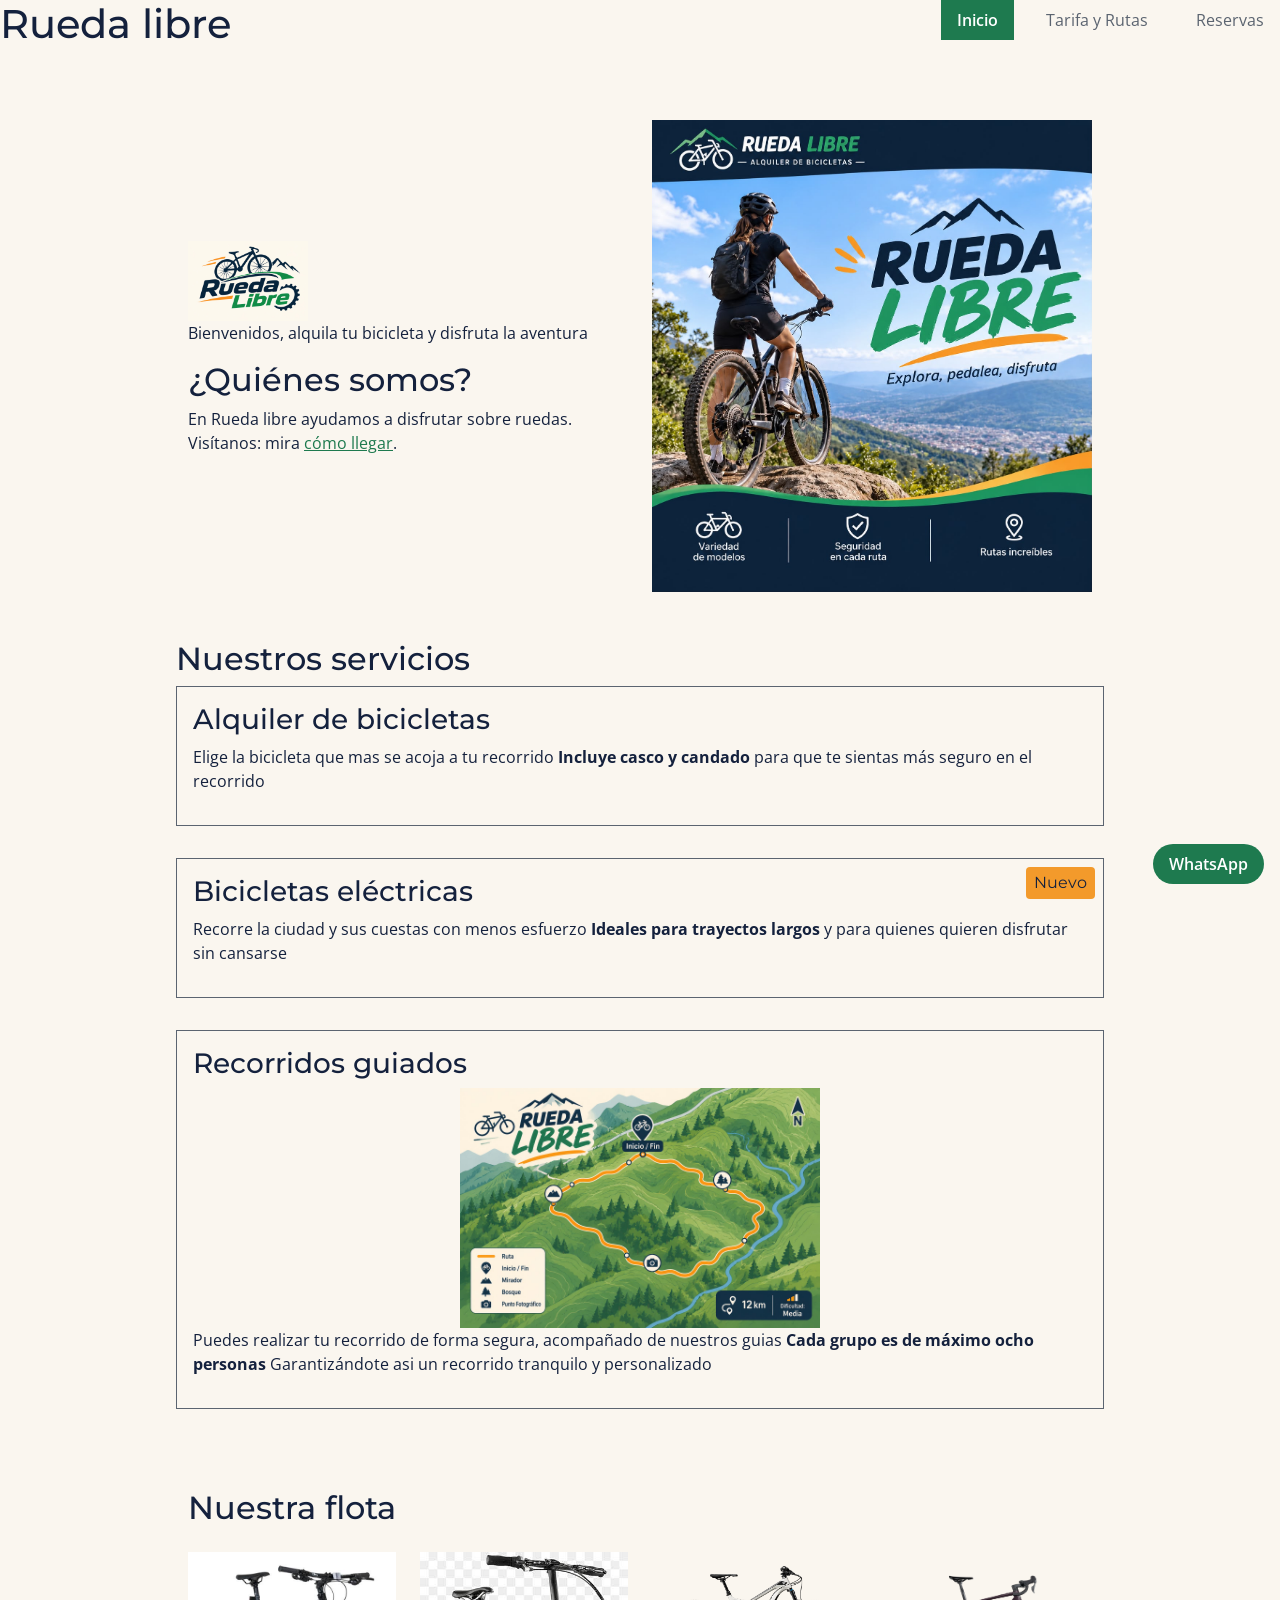
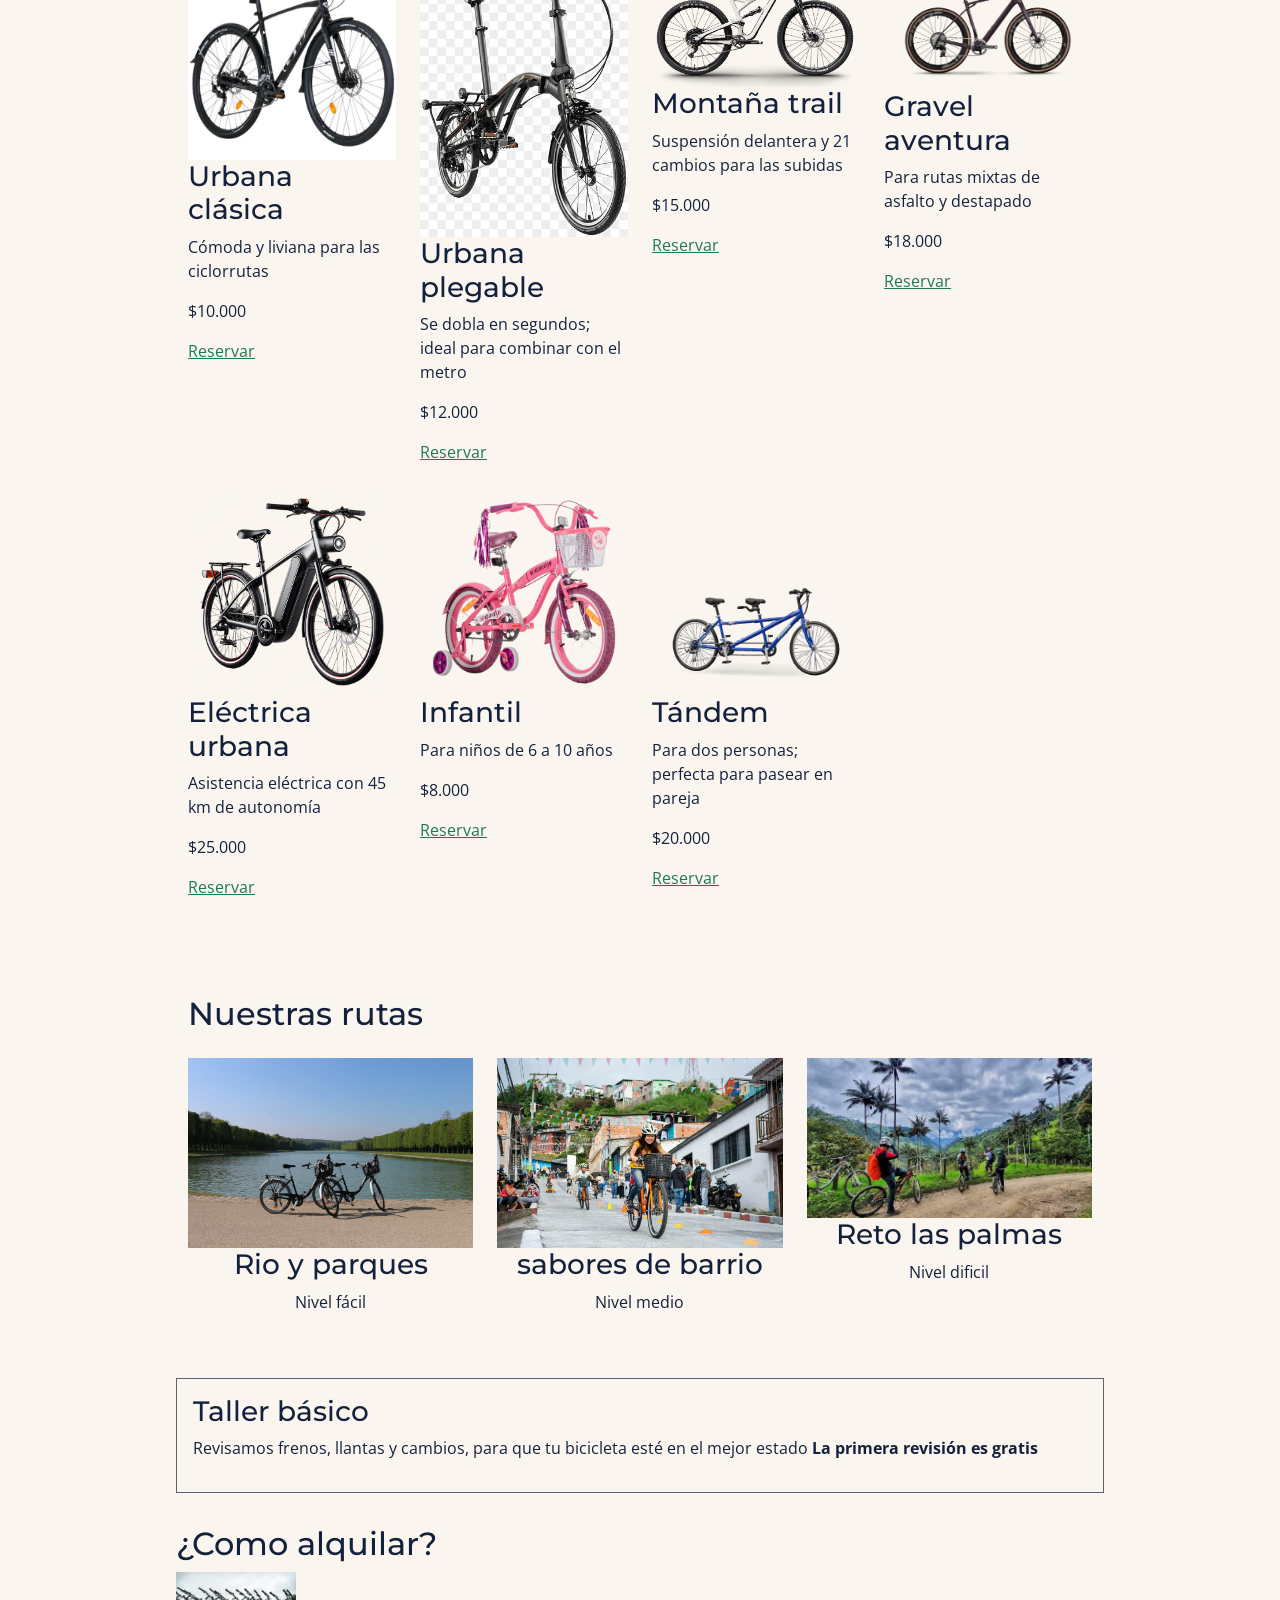
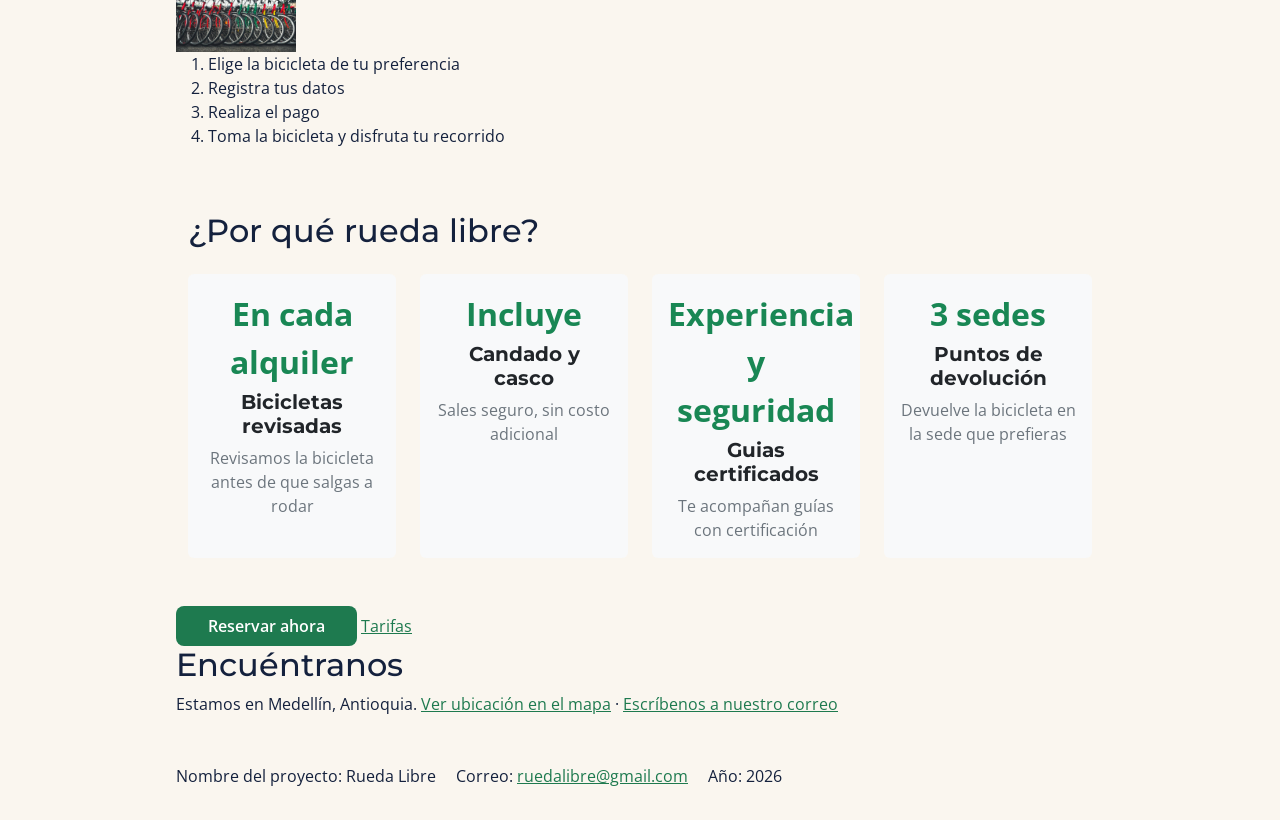
==== commit edfe3883: "v2.0-beta" ====
--- a/index.html
+++ b/index.html
@@ -38,7 +38,7 @@
                 </article>
 
                 <div class="col-12 col-md-6">
-                    <img class="portada-imagen" src="./img/portada.png" alt="Ilustración en blanco y negro de un ciclista, con una frase motivadora">
+                    <img class="portada-imagen" src="./img/portada.png" alt="Ilustración de la poratada de riwi">
                 </div>
             </div>
         </section>
@@ -58,7 +58,7 @@
     
         <article class="tarjeta">
             <h3>Recorridos guiados</h3>
-            <img src="./img/ruta.png" alt="Ilustración de una carretera entre montañas verdes, con una señal de madera y una ciudad al fondo">
+            <img src="./img/ruta.png" alt="Ilustración de ruta de rueda libre">
             <p>Puedes realizar tu recorrido de forma segura, acompañado de nuestros guias<strong> Cada grupo es de máximo ocho personas</strong> Garantizándote asi un recorrido tranquilo y personalizado</p>
         </article>
 
--- a/css/styles.css
+++ b/css/styles.css
@@ -131,13 +131,16 @@
 
 /*usado por reservas*/
 .fila-campos {
-  display: flex;
-  flex-direction: column;
+  display: grid;
+  grid-template-columns: 1fr;
   gap: 1rem;
 }
 
-.fila-campos p {
-  flex: 1;
+.tarifas {
+  display: grid;
+  grid-template-columns: 1fr;
+  gap: var(--espacio-l);
+  align-items: start;
 }
 
 /* Etiqueta "Nuevo": anclada a la esquina superior derecha de la tarjeta,
@@ -178,8 +181,6 @@
 }
 
 
-
-
 /*usado por tarifas*/
 table {
   width: 100%;
@@ -290,7 +291,7 @@
   }
 
   .fila-campos {
-    flex-direction: row;
+    grid-template-columns: repeat(2, 1fr);
   }
 
   table {
@@ -300,11 +301,18 @@
   th, td {
     padding: 0.75rem 1rem;
   }
-}
+
+  .reservas {
+  grid-template-columns: repeat(12, 1fr);
+  }
+  .reservas-form     { 
+  grid-column: span 8; }
+  .reservas-contacto { 
+  grid-column: span 4; }
+  
+  }
 
 @media (min-width: 1200px) {
 
-  .reservas {
-    grid-template-columns: 2fr 1fr;
-  }
+  .tarifas  { grid-template-columns: 2fr 1fr; }
 }
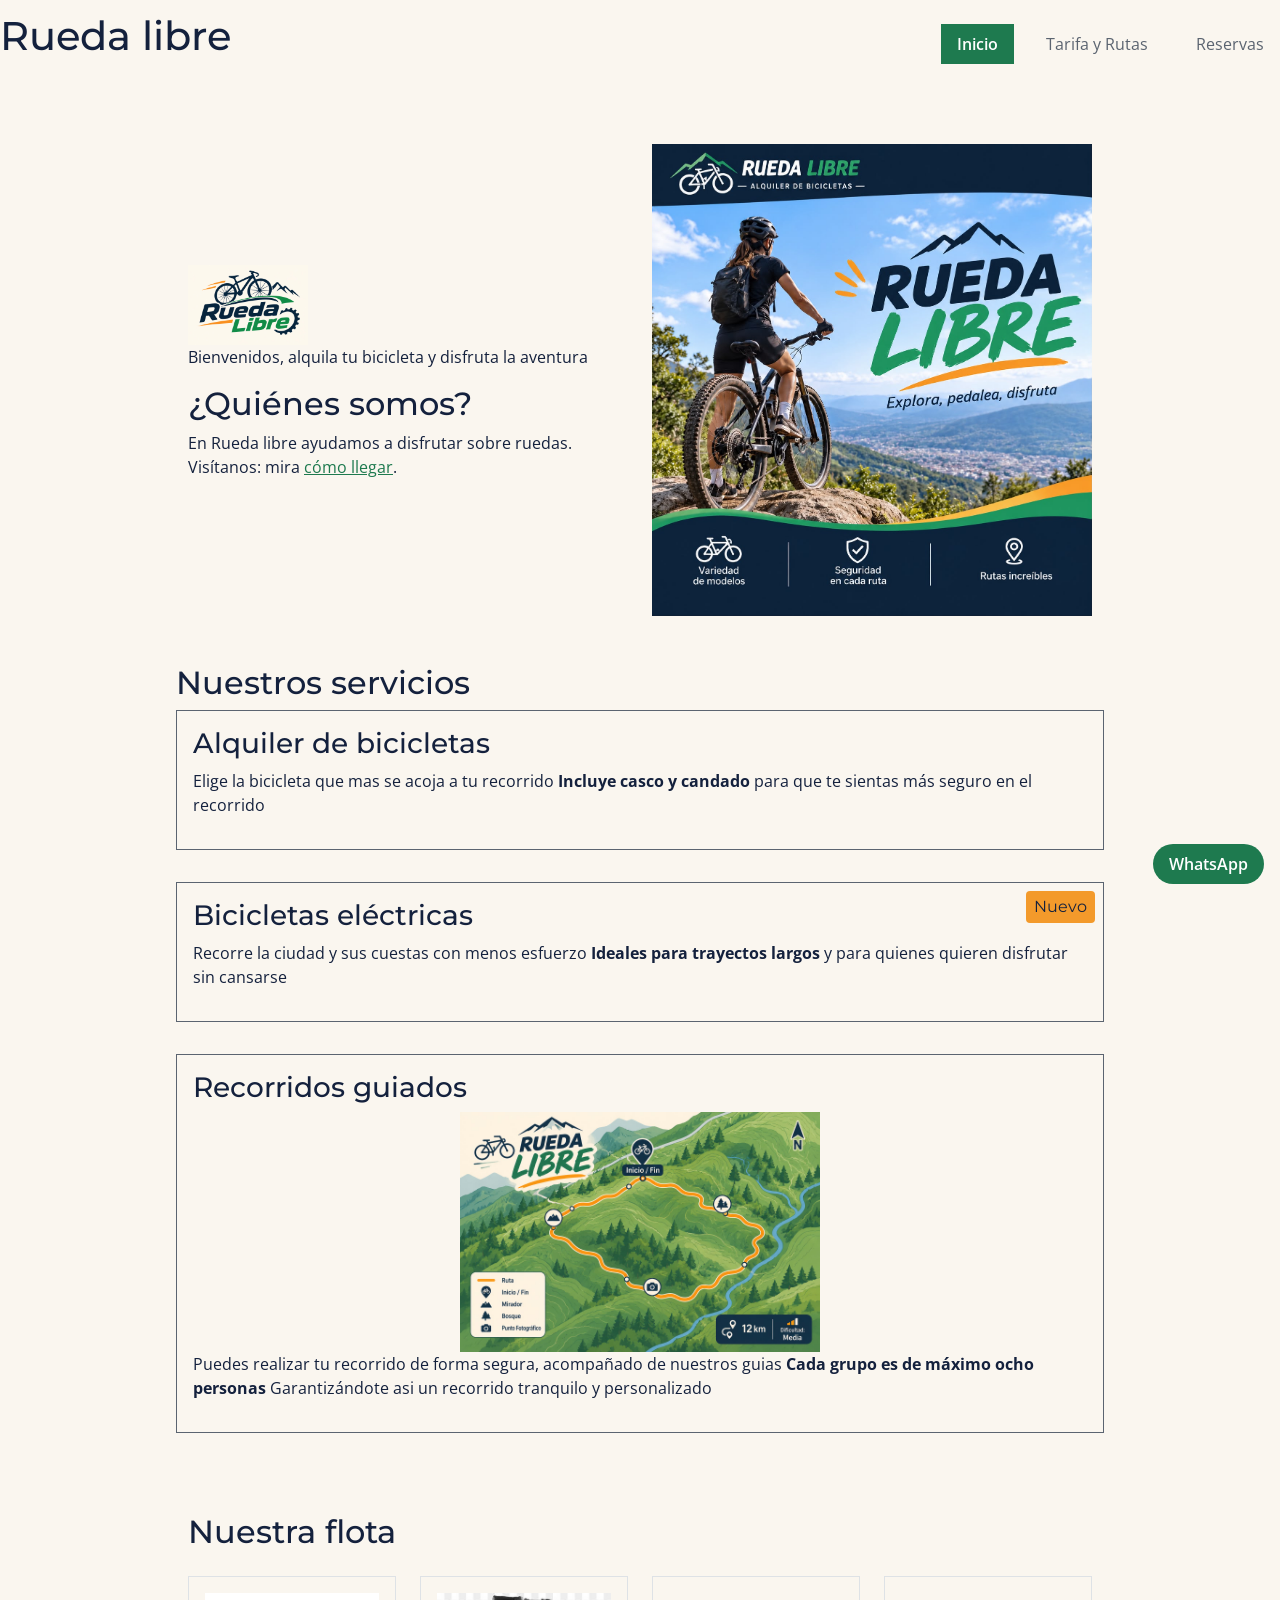
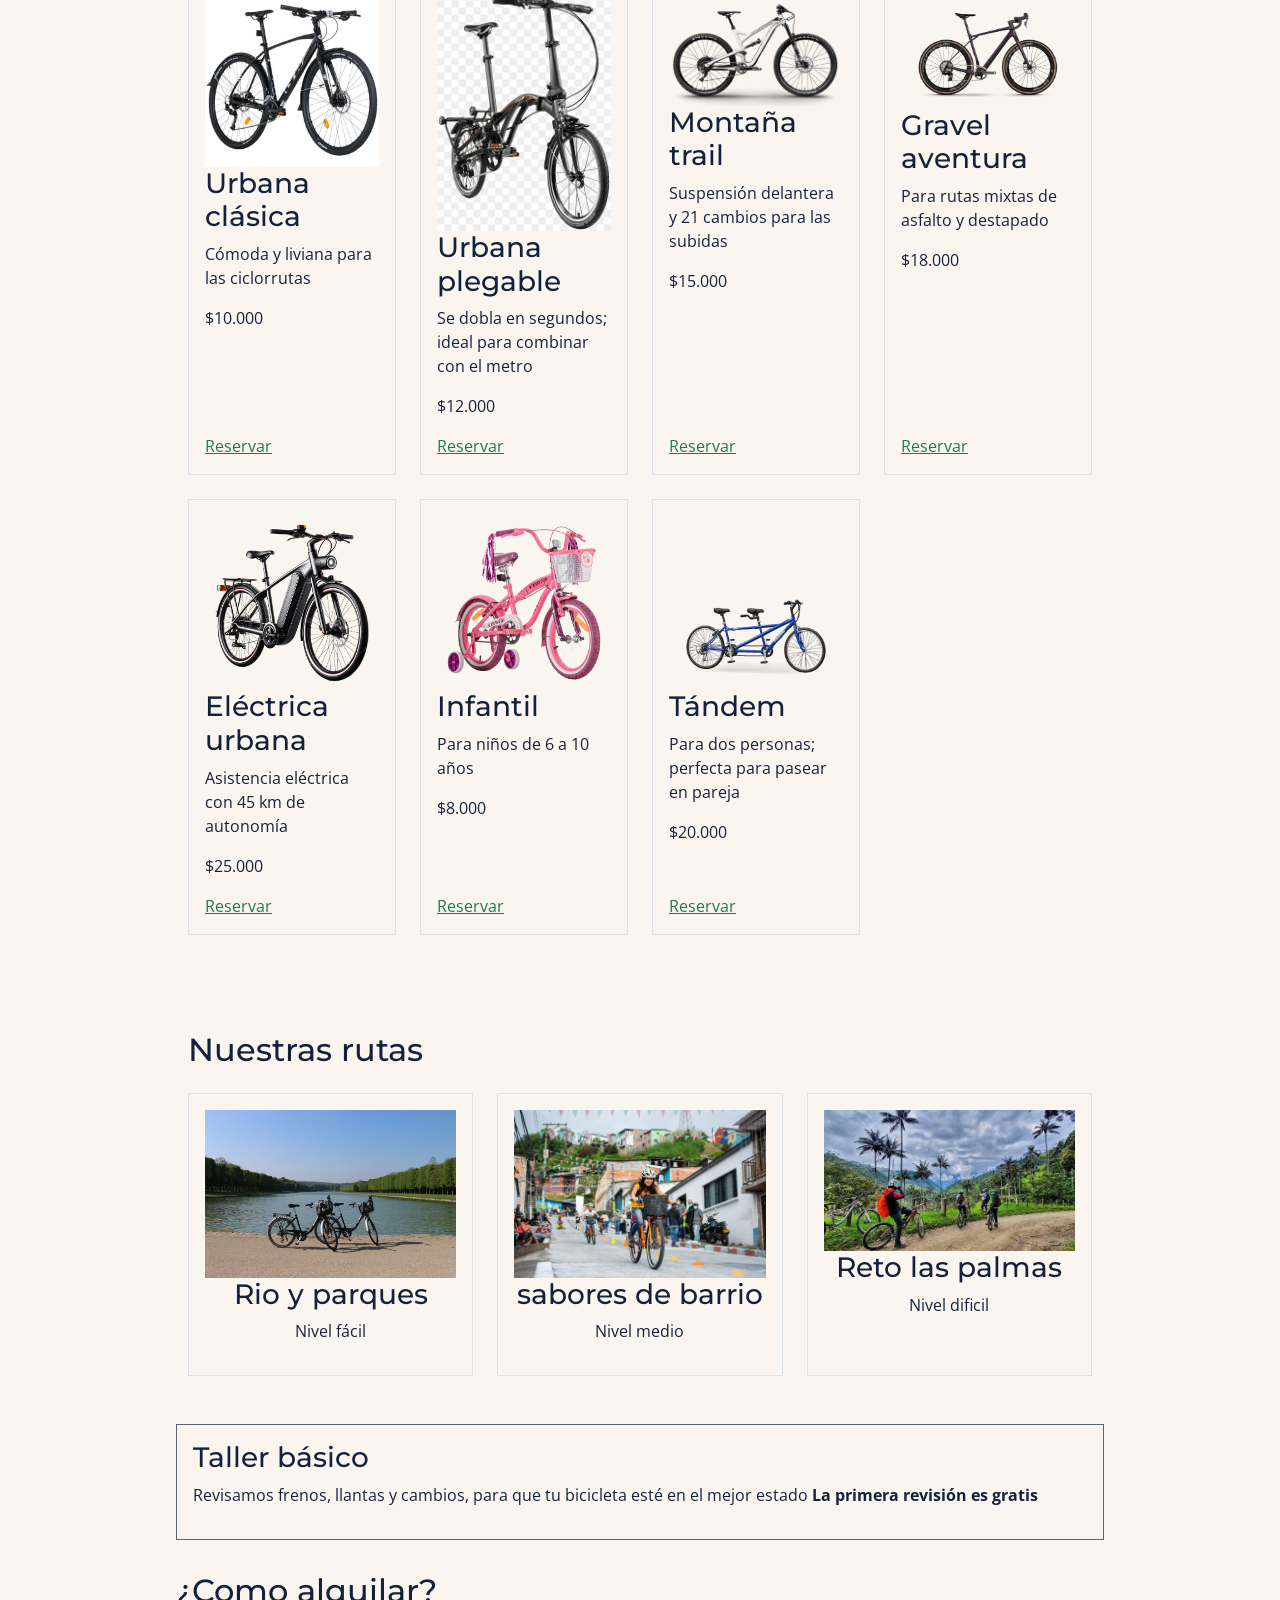
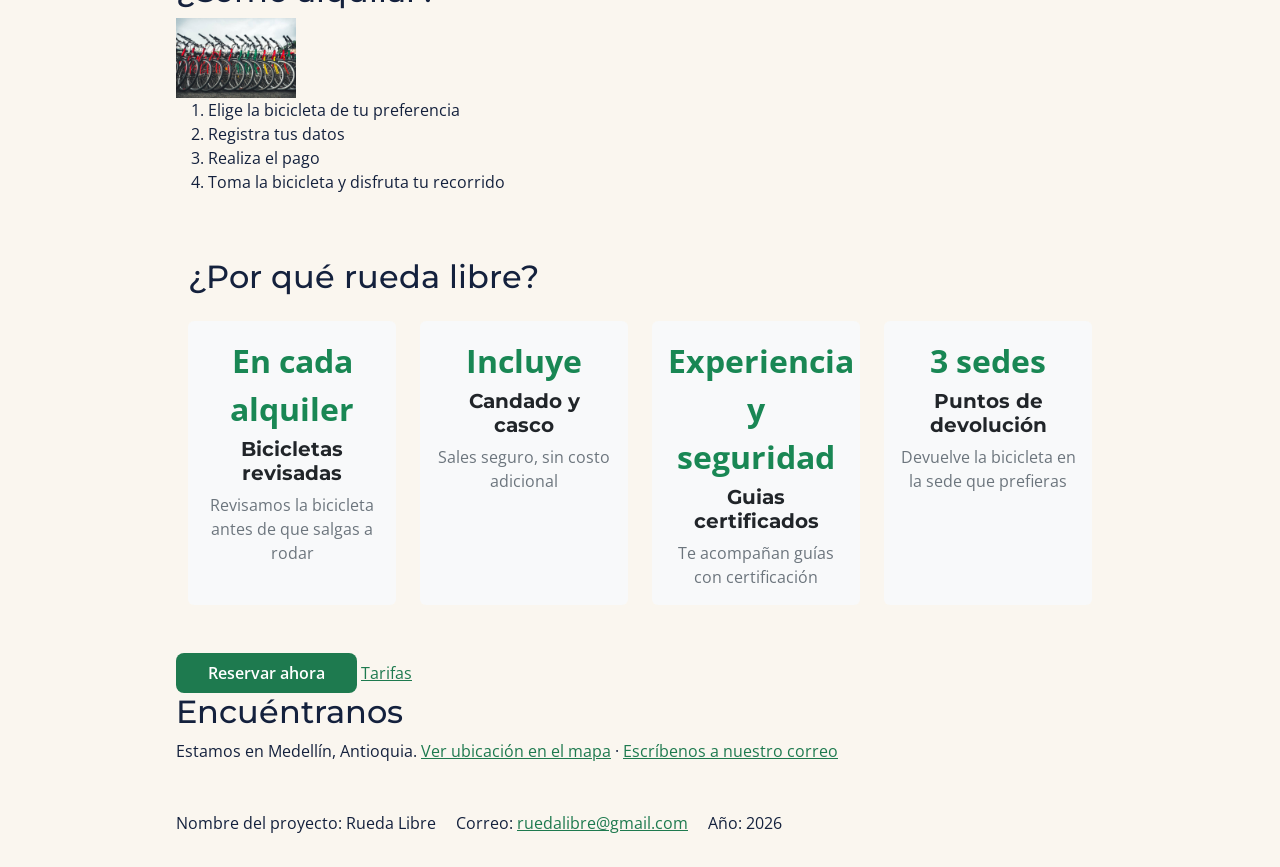
==== commit 44db598d: "mdificacion pagina" ====
--- a/index.html
+++ b/index.html
@@ -14,9 +14,9 @@
 </head>
 <body>
 
-   <header>
+    <header>
         <h1>Rueda libre</h1>
-        <nav>
+        <nav class="mt-4">
             <ul id="menu">
                 <li><a href="./index.html" class="activo" aria-current="page">Inicio</a></li>
                 <li><a href="paginas/tarifas.html">Tarifa y Rutas</a></li>
@@ -70,72 +70,72 @@
             <div class="row g-4">
 
                 <div class="col-12 col-sm-6 col-lg-4 col-xl-3">
-                    <article>
+                    <article class="border p-3 h-100 d-flex flex-column">
                         <img src="./img/clasica.png" alt="Ilustración de bicicleta urbana clásica" class="img-fluid">
                         <h3>Urbana clásica</h3>
                         <p>Cómoda y liviana para las ciclorrutas</p>
                         <p>$10.000</p>
-                        <a href="paginas/reservas.html">Reservar</a>
-                    </article>
-                </div>
-
-                <div class="col-12 col-sm-6 col-lg-4 col-xl-3">
-                    <article>
+                        <a href="paginas/reservas.html" class="mt-auto">Reservar</a>
+                    </article>
+                </div>
+
+                <div class="col-12 col-sm-6 col-lg-4 col-xl-3">
+                    <article class="border p-3 h-100 d-flex flex-column">
                         <img src="./img/plegable.png" alt="Ilustración de bicicleta urbana plegable" class="img-fluid">
                         <h3>Urbana plegable</h3>
                         <p>Se dobla en segundos; ideal para combinar con el metro</p>
                         <p>$12.000</p>
-                        <a href="paginas/reservas.html">Reservar</a>
-                    </article>
-                </div>
-
-                <div class="col-12 col-sm-6 col-lg-4 col-xl-3">
-                    <article>
+                        <a href="paginas/reservas.html" class="mt-auto">Reservar</a>
+                    </article>
+                </div>
+
+                <div class="col-12 col-sm-6 col-lg-4 col-xl-3">
+                    <article class="border p-3 h-100 d-flex flex-column">
                         <img src="./img/trail.png" alt="Ilustración de bicicleta montaña trail" class="img-fluid">
                         <h3>Montaña trail</h3>
                         <p>Suspensión delantera y 21 cambios para las subidas</p>
                         <p>$15.000</p>
-                        <a href="paginas/reservas.html">Reservar</a>
-                    </article>
-                </div>
-
-                <div class="col-12 col-sm-6 col-lg-4 col-xl-3">
-                    <article>
+                        <a href="paginas/reservas.html" class="mt-auto">Reservar</a>
+                    </article>
+                </div>
+
+                <div class="col-12 col-sm-6 col-lg-4 col-xl-3">
+                    <article class="border p-3 h-100 d-flex flex-column">
                         <img src="./img/gravel.png" alt="Ilustración de bicicleta gravel aventuras" class="img-fluid">
                         <h3>Gravel aventura</h3>
                         <p>Para rutas mixtas de asfalto y destapado</p>
                         <p>$18.000</p>
-                        <a href="paginas/reservas.html">Reservar</a>
-                    </article>
-                </div>
-
-                <div class="col-12 col-sm-6 col-lg-4 col-xl-3">
-                    <article>
+                        <a href="paginas/reservas.html" class="mt-auto">Reservar</a>
+                    </article>
+                </div>
+
+                <div class="col-12 col-sm-6 col-lg-4 col-xl-3">
+                    <article class="border p-3 h-100 d-flex flex-column"    >
                         <img src="./img/electrica.png" alt="Ilustración de bicicleta eléctrica urbana" class="img-fluid">
                         <h3>Eléctrica urbana</h3>
                         <p>Asistencia eléctrica con 45 km de autonomía</p>
                         <p>$25.000</p>
-                        <a href="paginas/reservas.html">Reservar</a>
-                    </article>
-                </div>
-
-                <div class="col-12 col-sm-6 col-lg-4 col-xl-3">
-                    <article>
+                        <a href="paginas/reservas.html" class="mt-auto  ">Reservar</a>
+                    </article>
+                </div>
+
+                <div class="col-12 col-sm-6 col-lg-4 col-xl-3">
+                    <article class="border p-3 h-100 d-flex flex-column">
                         <img src="./img/infantil.png" alt="Ilustración de bicicleta infantil" class="img-fluid">
                         <h3>Infantil</h3>
                         <p>Para niños de 6 a 10 años</p>
                         <p>$8.000</p>
-                        <a href="paginas/reservas.html">Reservar</a>
-                    </article>
-                </div>
-
-                <div class="col-12 col-sm-6 col-lg-4 col-xl-3">
-                    <article>
+                        <a href="paginas/reservas.html" class="mt-auto ">Reservar</a>
+                    </article>
+                </div>
+
+                <div class="col-12 col-sm-6 col-lg-4 col-xl-3">
+                    <article class="border p-3 h-100 d-flex flex-column">
                         <img src="./img/tandem.png" alt="Ilustración de bicicleta tándem" class="img-fluid">
                         <h3>Tándem</h3>
                         <p>Para dos personas; perfecta para pasear en pareja</p>
                         <p>$20.000</p>
-                        <a href="paginas/reservas.html">Reservar</a>
+                        <a href="paginas/reservas.html" class="mt-auto">Reservar</a>
                     </article>
                 </div>
             </div>
@@ -149,7 +149,7 @@
             <div class="row g-4">
 
                 <div class="col-12 col-md-4">
-                    <article class="text-center">
+                    <article class="text-center border p-3 h-100 d-flex flex-column">
                         <img src="./img/rio-y-parques.png" alt="Ilustración de la ruta de rio y parques" class="img-fluid">
                         <h3>Rio y parques</h3>
                         <p>Nivel fácil</p>
@@ -157,7 +157,7 @@
                 </div>
 
                 <div class="col-12 col-md-4">
-                    <article class="text-center">
+                    <article class="text-center border p-3 h-100 d-flex flex-column">
                         <img src="./img/sabores-barrio.png" alt="Ilustración de la ruta de sabores de barrio" class="img-fluid">
                         <h3>sabores de barrio</h3>
                         <p>Nivel medio</p>
@@ -165,7 +165,7 @@
                 </div>
 
                 <div class="col-12 col-md-4">
-                    <article class="text-center">
+                    <article class="text-center border p-3 h-100 d-flex flex-column">
                         <img src="./img/palmas.png" alt="Ilustración de la ruta de retos las palmas" class="img-fluid">
                         <h3>Reto las palmas</h3>
                         <p>Nivel dificil</p>
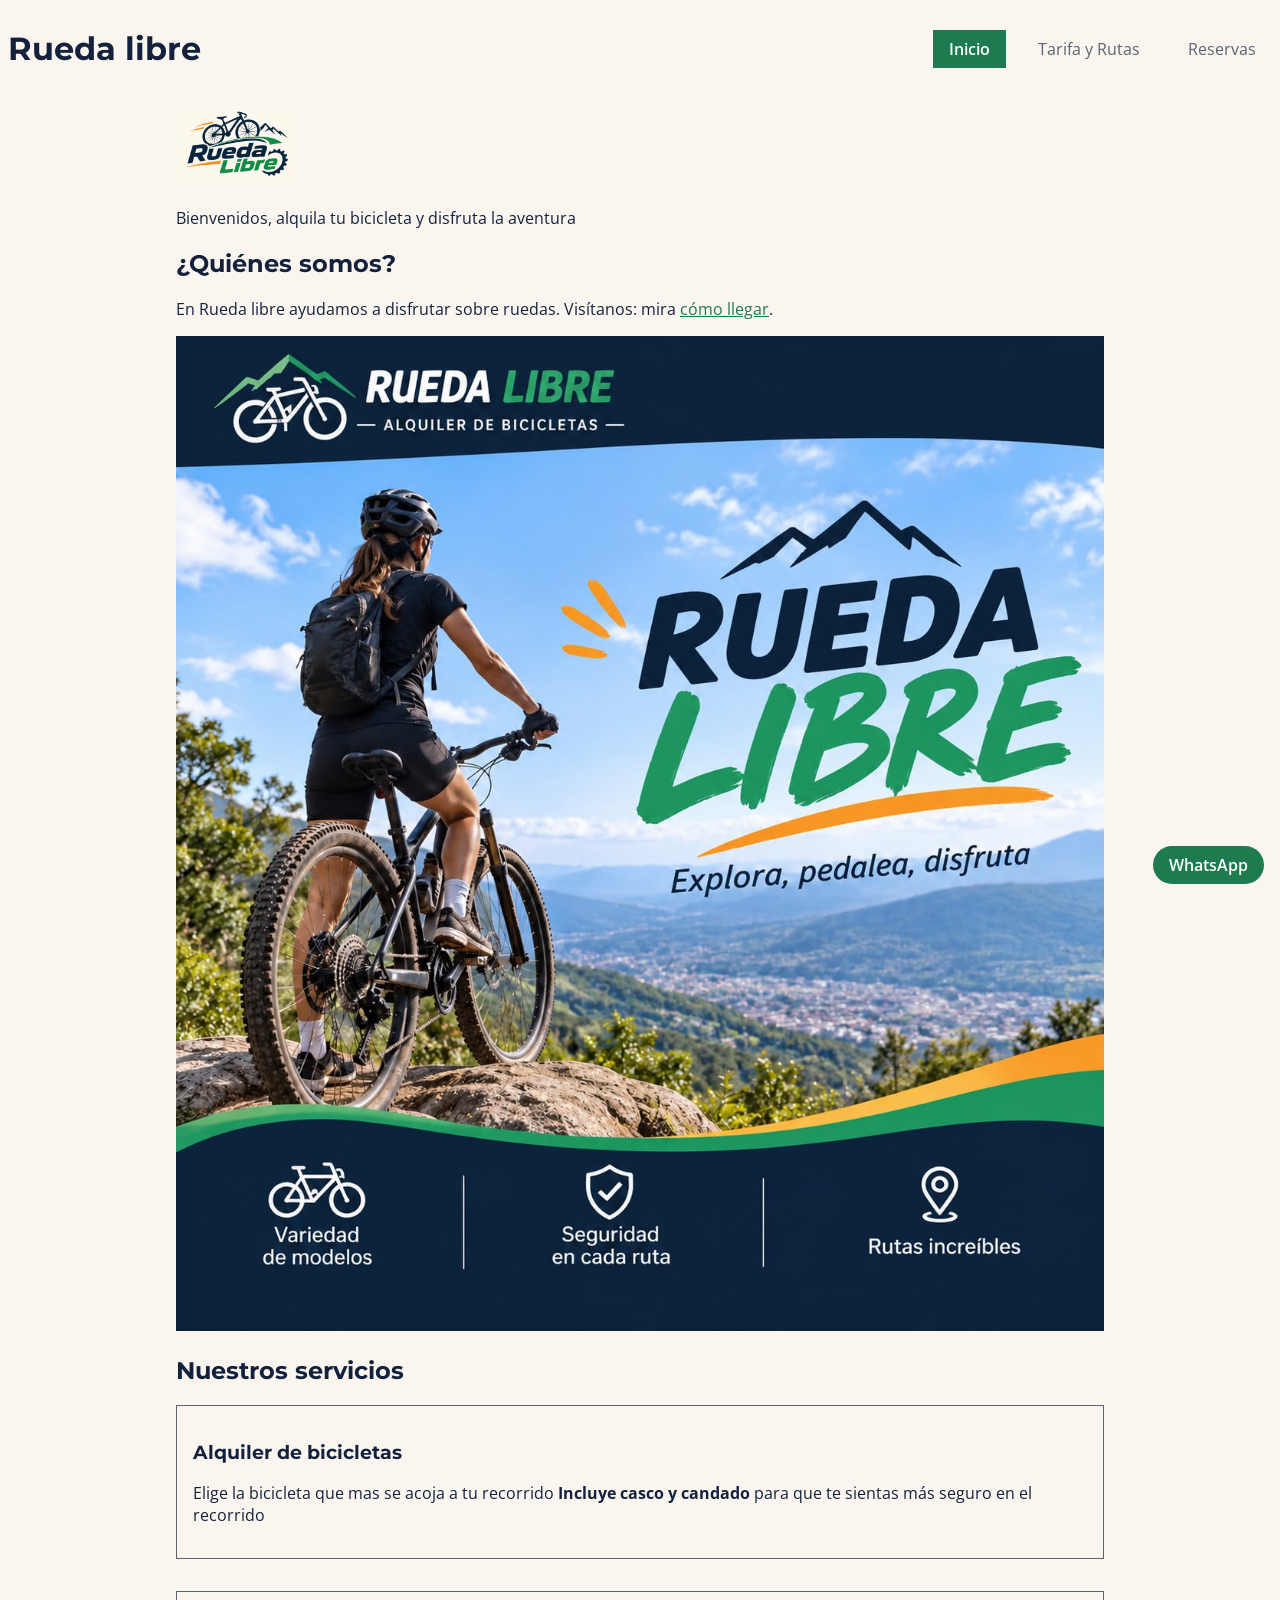
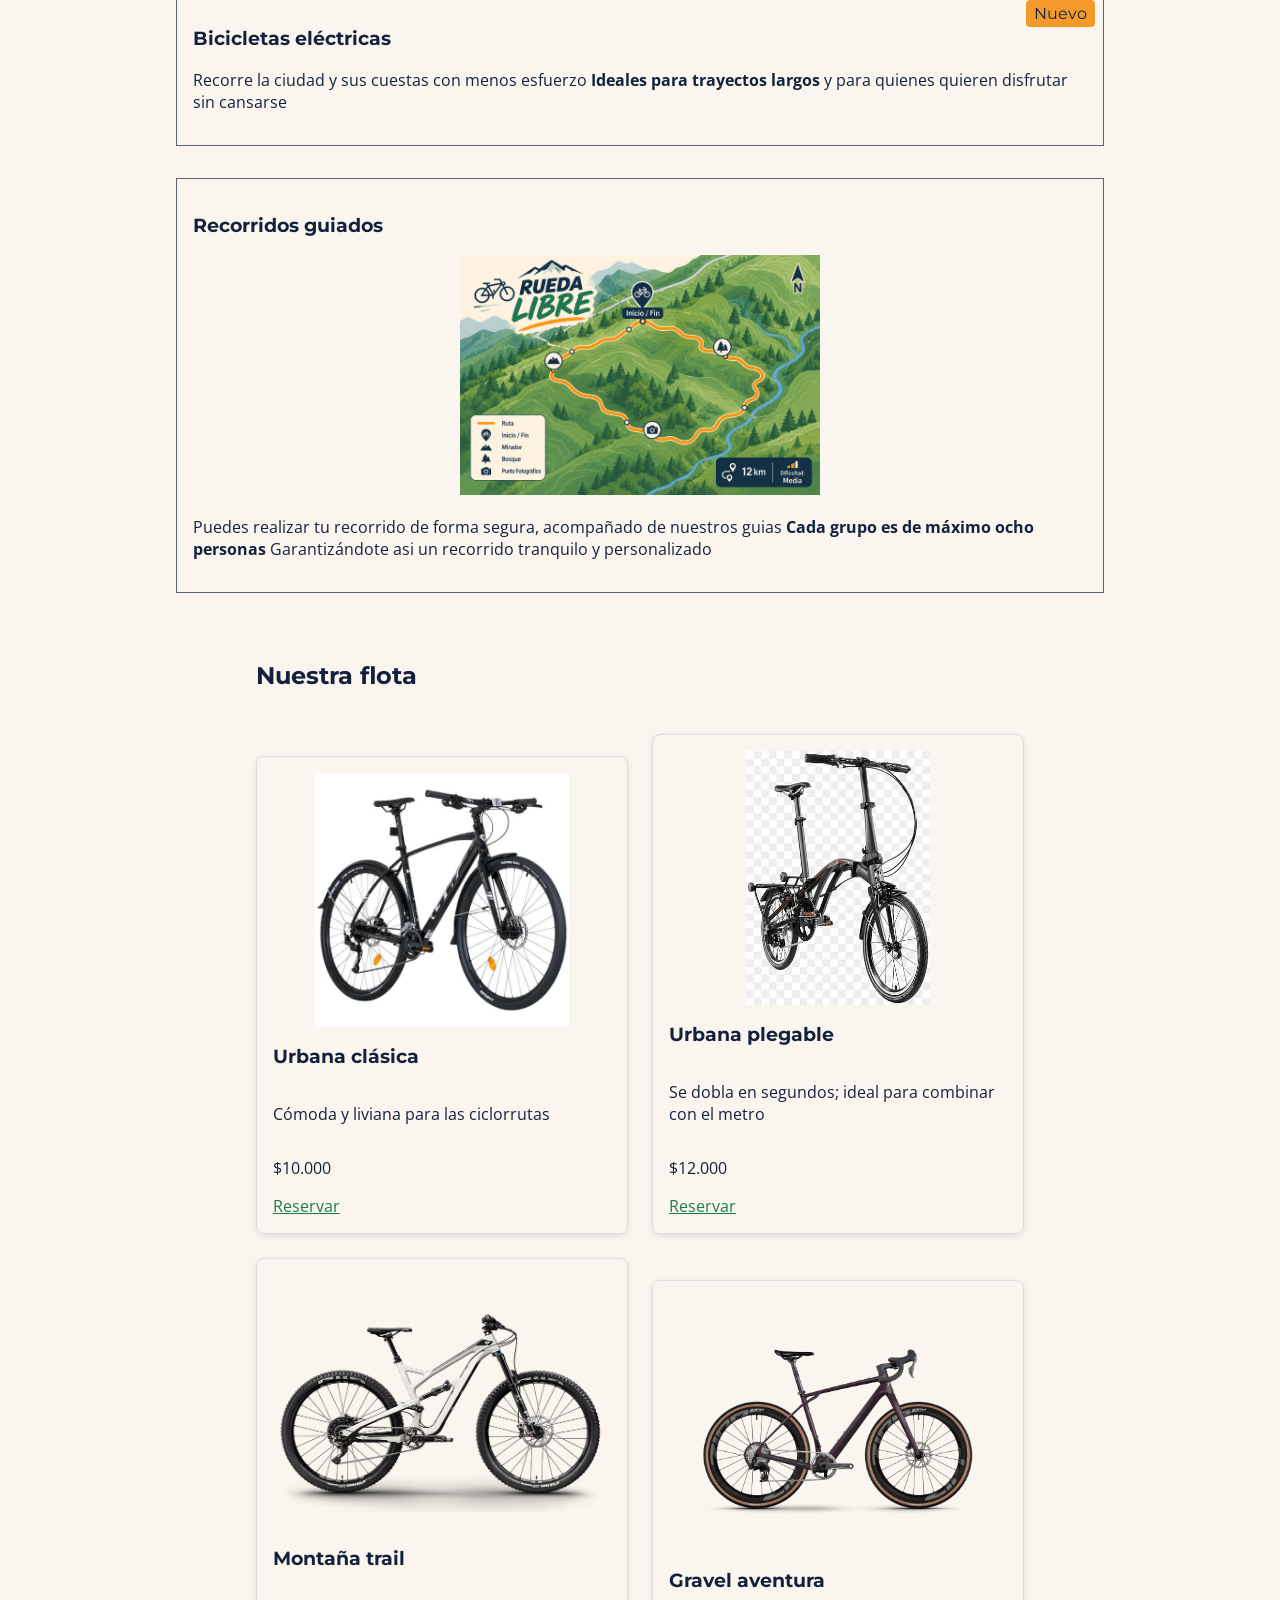
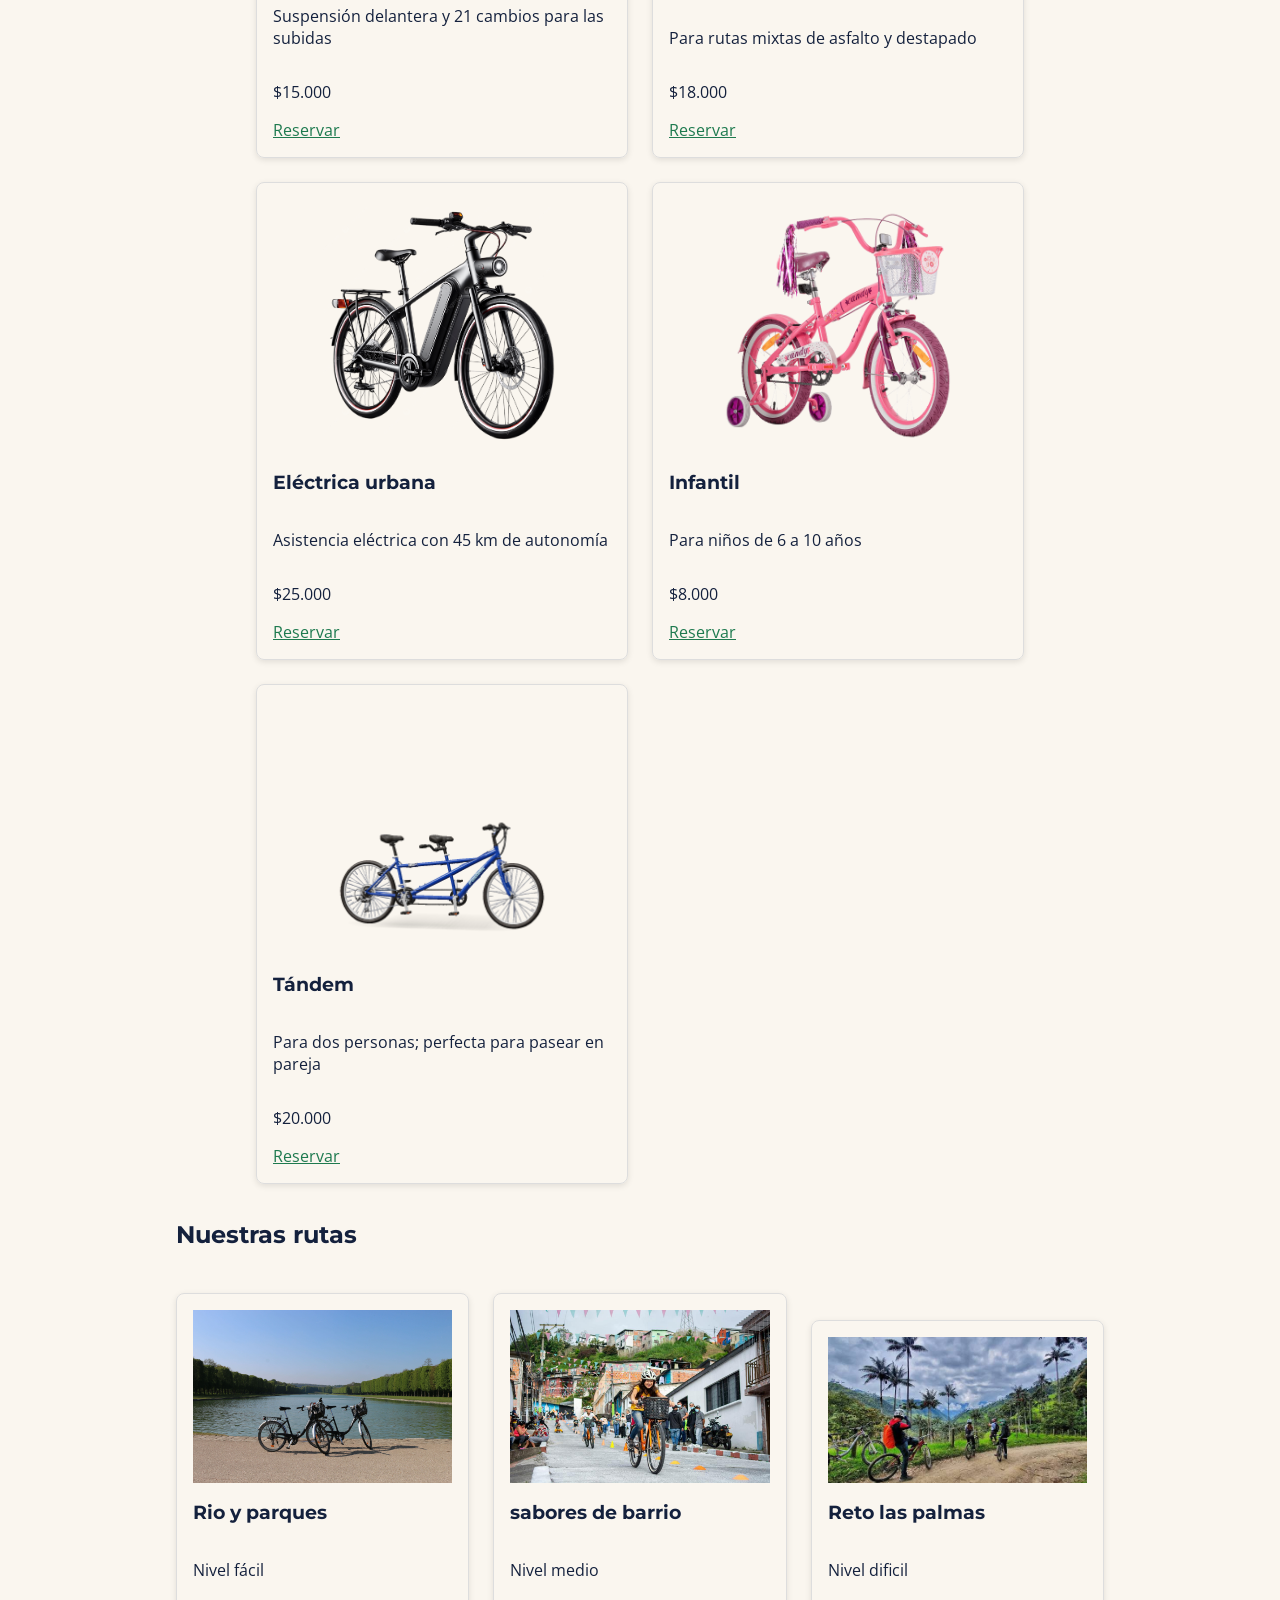
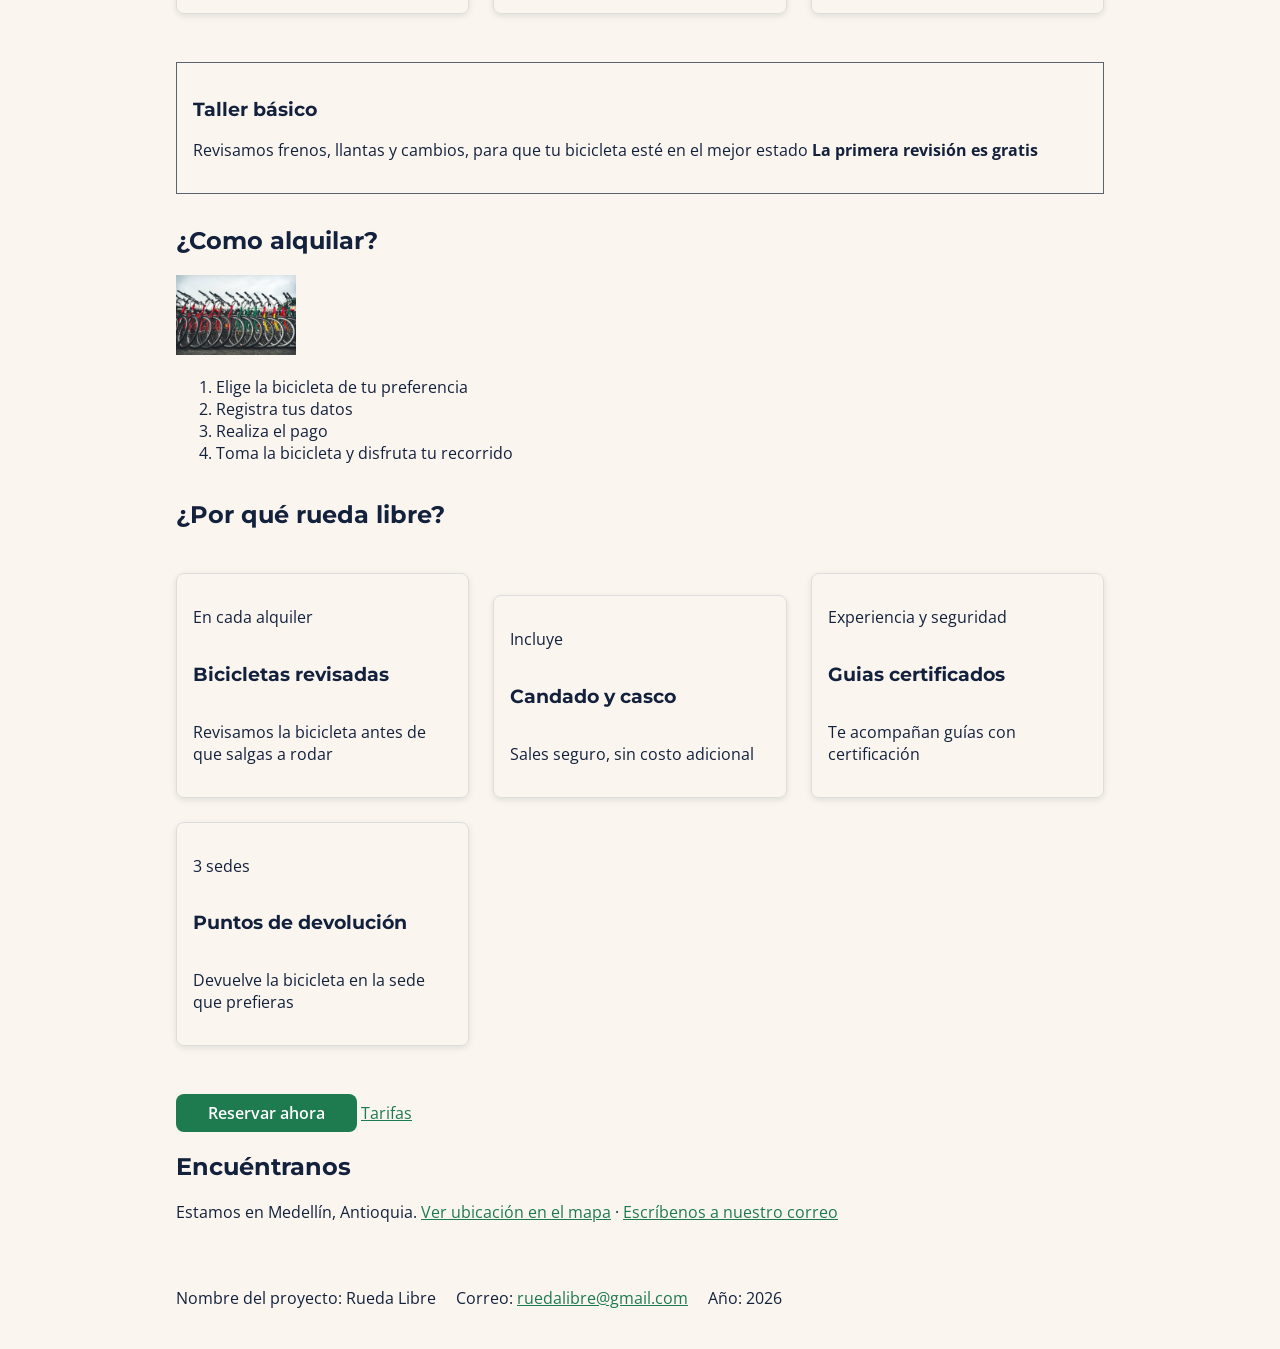
==== commit beee0d08: "rueda-libre" ====
--- a/index.html
+++ b/index.html
@@ -9,16 +9,15 @@
     <link rel="preconnect" href="https://fonts.googleapis.com">
     <link rel="preconnect" href="https://fonts.gstatic.com" crossorigin>
     <link href="https://fonts.googleapis.com/css2?family=Montserrat:wght@700&family=Open+Sans:wght@400;600&display=swap" rel="stylesheet">
-    <link href="https://cdn.jsdelivr.net/npm/bootstrap@5.3.8/dist/css/bootstrap.min.css" rel="stylesheet" integrity="sha384-sRIl4kxILFvY47J16cr9ZwB07vP4J8+LH7qKQnuqkuIAvNWLzeN8tE5YBujZqJLB" crossorigin="anonymous">
-    <link rel="stylesheet" href="css/styles.css">
+    <link rel="stylesheet" href="../css/styles.css">
 </head>
 <body>
 
     <header>
         <h1>Rueda libre</h1>
-        <nav class="mt-4">
+        <nav>
             <ul id="menu">
-                <li><a href="./index.html" class="activo" aria-current="page">Inicio</a></li>
+                <li><a href="./index.html" class="activo" aria-current="page" class="">Inicio</a></li>
                 <li><a href="paginas/tarifas.html">Tarifa y Rutas</a></li>
                 <li><a href="paginas/reservas.html">Reservas</a></li>
             </ul>
@@ -27,9 +26,8 @@
     
     <main>
 
-        <section class="portada container py-5">
-            <div class="row align-items-center g-4">
-                <article class="portada-texto col-12 col-md-6">
+        <section class="portada">
+                <article class="portada-texto">
                     <img src="./img/logo.png" alt="Logo Rueda libre" width="120">
                     <p>Bienvenidos, alquila tu bicicleta y disfruta la aventura</p>
 
@@ -37,141 +35,113 @@
                     <p>En Rueda libre ayudamos a disfrutar sobre ruedas. Visítanos: mira <a href="#encuentranos">cómo llegar</a>.</p>
                 </article>
 
-                <div class="col-12 col-md-6">
-                    <img class="portada-imagen" src="./img/portada.png" alt="Ilustración de la poratada de riwi">
-                </div>
-            </div>
+                <img class="portada-imagen" src="./img/portada.png" alt="Ilustración de la poratada de riwi">
         </section>
     
         <h2>Nuestros servicios</h2>
-
-        <article class="tarjeta">
-            <h3>Alquiler de bicicletas</h3>
-            <p>Elige la bicicleta que mas se acoja a tu recorrido<strong> Incluye casco y candado</strong> para que te sientas más seguro en el recorrido</p>
-        </article>
-
-        <article class="tarjeta">
-            <span class="etiqueta-nuevo">Nuevo</span>
-            <h3>Bicicletas eléctricas</h3>
-            <p>Recorre la ciudad y sus cuestas con menos esfuerzo<strong> Ideales para trayectos largos</strong> y para quienes quieren disfrutar sin cansarse</p>
-        </article>
-    
-        <article class="tarjeta">
-            <h3>Recorridos guiados</h3>
-            <img src="./img/ruta.png" alt="Ilustración de ruta de rueda libre">
-            <p>Puedes realizar tu recorrido de forma segura, acompañado de nuestros guias<strong> Cada grupo es de máximo ocho personas</strong> Garantizándote asi un recorrido tranquilo y personalizado</p>
-        </article>
-
-
-        <section class="nuestra-flota container py-5">
+        <section class="servicios">
+            <article class="tarjeta">
+                <h3>Alquiler de bicicletas</h3>
+                <p>Elige la bicicleta que mas se acoja a tu recorrido<strong> Incluye casco y candado</strong> para que te sientas más seguro en el recorrido</p>
+            </article>
+
+            <article class="tarjeta">
+                <span class="etiqueta-nuevo">Nuevo</span>
+                <h3>Bicicletas eléctricas</h3>
+                <p>Recorre la ciudad y sus cuestas con menos esfuerzo<strong> Ideales para trayectos largos</strong> y para quienes quieren disfrutar sin cansarse</p>
+            </article>
+    
+            <article class="tarjeta">
+                <h3>Recorridos guiados</h3>
+                <img src="./img/ruta.png" alt="Ilustración de ruta de rueda libre">
+                <p>Puedes realizar tu recorrido de forma segura, acompañado de nuestros guias<strong> Cada grupo es de máximo ocho personas</strong> Garantizándote asi un recorrido tranquilo y personalizado</p>
+            </article>
+        </section>
+
+
+        <section class="nuestra-flota">
             <header>
-                <h2 class="mb-4">Nuestra flota</h2>
+                <h2>Nuestra flota</h2>
             </header>
-            <div class="row g-4">
-
-                <div class="col-12 col-sm-6 col-lg-4 col-xl-3">
-                    <article class="border p-3 h-100 d-flex flex-column">
-                        <img src="./img/clasica.png" alt="Ilustración de bicicleta urbana clásica" class="img-fluid">
-                        <h3>Urbana clásica</h3>
-                        <p>Cómoda y liviana para las ciclorrutas</p>
-                        <p>$10.000</p>
-                        <a href="paginas/reservas.html" class="mt-auto">Reservar</a>
-                    </article>
-                </div>
-
-                <div class="col-12 col-sm-6 col-lg-4 col-xl-3">
-                    <article class="border p-3 h-100 d-flex flex-column">
-                        <img src="./img/plegable.png" alt="Ilustración de bicicleta urbana plegable" class="img-fluid">
-                        <h3>Urbana plegable</h3>
-                        <p>Se dobla en segundos; ideal para combinar con el metro</p>
-                        <p>$12.000</p>
-                        <a href="paginas/reservas.html" class="mt-auto">Reservar</a>
-                    </article>
-                </div>
-
-                <div class="col-12 col-sm-6 col-lg-4 col-xl-3">
-                    <article class="border p-3 h-100 d-flex flex-column">
-                        <img src="./img/trail.png" alt="Ilustración de bicicleta montaña trail" class="img-fluid">
-                        <h3>Montaña trail</h3>
-                        <p>Suspensión delantera y 21 cambios para las subidas</p>
-                        <p>$15.000</p>
-                        <a href="paginas/reservas.html" class="mt-auto">Reservar</a>
-                    </article>
-                </div>
-
-                <div class="col-12 col-sm-6 col-lg-4 col-xl-3">
-                    <article class="border p-3 h-100 d-flex flex-column">
-                        <img src="./img/gravel.png" alt="Ilustración de bicicleta gravel aventuras" class="img-fluid">
-                        <h3>Gravel aventura</h3>
-                        <p>Para rutas mixtas de asfalto y destapado</p>
-                        <p>$18.000</p>
-                        <a href="paginas/reservas.html" class="mt-auto">Reservar</a>
-                    </article>
-                </div>
-
-                <div class="col-12 col-sm-6 col-lg-4 col-xl-3">
-                    <article class="border p-3 h-100 d-flex flex-column"    >
-                        <img src="./img/electrica.png" alt="Ilustración de bicicleta eléctrica urbana" class="img-fluid">
-                        <h3>Eléctrica urbana</h3>
-                        <p>Asistencia eléctrica con 45 km de autonomía</p>
-                        <p>$25.000</p>
-                        <a href="paginas/reservas.html" class="mt-auto  ">Reservar</a>
-                    </article>
-                </div>
-
-                <div class="col-12 col-sm-6 col-lg-4 col-xl-3">
-                    <article class="border p-3 h-100 d-flex flex-column">
-                        <img src="./img/infantil.png" alt="Ilustración de bicicleta infantil" class="img-fluid">
-                        <h3>Infantil</h3>
-                        <p>Para niños de 6 a 10 años</p>
-                        <p>$8.000</p>
-                        <a href="paginas/reservas.html" class="mt-auto ">Reservar</a>
-                    </article>
-                </div>
-
-                <div class="col-12 col-sm-6 col-lg-4 col-xl-3">
-                    <article class="border p-3 h-100 d-flex flex-column">
-                        <img src="./img/tandem.png" alt="Ilustración de bicicleta tándem" class="img-fluid">
-                        <h3>Tándem</h3>
-                        <p>Para dos personas; perfecta para pasear en pareja</p>
-                        <p>$20.000</p>
-                        <a href="paginas/reservas.html" class="mt-auto">Reservar</a>
-                    </article>
-                </div>
-            </div>
-        </section>
-
-        <section class="nuestras-rutas container py-5">
+            <article>
+                <img src="./img/clasica.png" alt="Ilustración de bicicleta urbana clásica" class="img-fluid">
+                <h3>Urbana clásica</h3>
+                <p>Cómoda y liviana para las ciclorrutas</p>
+                <p>$10.000</p>
+                <a href="paginas/reservas.html">Reservar</a>
+            </article>
+
+            <article>
+                <img src="./img/plegable.png" alt="Ilustración de bicicleta urbana plegable" class="img-fluid">
+                <h3>Urbana plegable</h3>
+                <p>Se dobla en segundos; ideal para combinar con el metro</p>
+                <p>$12.000</p>
+                <a href="paginas/reservas.html">Reservar</a>
+            </article>
+
+            <article>
+                <img src="./img/trail.png" alt="Ilustración de bicicleta montaña trail" class="img-fluid">
+                <h3>Montaña trail</h3>
+                <p>Suspensión delantera y 21 cambios para las subidas</p>
+                <p>$15.000</p>
+                <a href="paginas/reservas.html">Reservar</a>
+            </article>
+
+            <article>
+                <img src="./img/gravel.png" alt="Ilustración de bicicleta gravel aventuras" class="img-fluid">
+                <h3>Gravel aventura</h3>
+                <p>Para rutas mixtas de asfalto y destapado</p>
+                <p>$18.000</p>
+                <a href="paginas/reservas.html">Reservar</a>
+            </article>
+
+            <article>
+                <img src="./img/electrica.png" alt="Ilustración de bicicleta eléctrica urbana" class="img-fluid">
+                <h3>Eléctrica urbana</h3>
+                <p>Asistencia eléctrica con 45 km de autonomía</p>
+                <p>$25.000</p>
+                <a href="paginas/reservas.html">Reservar</a>
+            </article>
+
+            <article>
+                <img src="./img/infantil.png" alt="Ilustración de bicicleta infantil" class="img-fluid">
+                <h3>Infantil</h3>
+                <p>Para niños de 6 a 10 años</p>
+                <p>$8.000</p>
+                <a href="paginas/reservas.html">Reservar</a>
+            </article>
+
+            <article>
+                <img src="./img/tandem.png" alt="Ilustración de bicicleta tándem" class="img-fluid">
+                <h3>Tándem</h3>
+                <p>Para dos personas; perfecta para pasear en pareja</p>
+                <p>$20.000</p>
+                <a href="paginas/reservas.html">Reservar</a>
+            </article>
+    
+        </section>
+
+        <section class="nuestras-rutas">
             <header>
-                <h2 class="mb-4">Nuestras rutas</h2>
+                <h2>Nuestras rutas</h2>
             </header>
-
-            <div class="row g-4">
-
-                <div class="col-12 col-md-4">
-                    <article class="text-center border p-3 h-100 d-flex flex-column">
-                        <img src="./img/rio-y-parques.png" alt="Ilustración de la ruta de rio y parques" class="img-fluid">
-                        <h3>Rio y parques</h3>
-                        <p>Nivel fácil</p>
-                    </article>
-                </div>
-
-                <div class="col-12 col-md-4">
-                    <article class="text-center border p-3 h-100 d-flex flex-column">
-                        <img src="./img/sabores-barrio.png" alt="Ilustración de la ruta de sabores de barrio" class="img-fluid">
-                        <h3>sabores de barrio</h3>
-                        <p>Nivel medio</p>
-                    </article>
-                </div>
-
-                <div class="col-12 col-md-4">
-                    <article class="text-center border p-3 h-100 d-flex flex-column">
-                        <img src="./img/palmas.png" alt="Ilustración de la ruta de retos las palmas" class="img-fluid">
-                        <h3>Reto las palmas</h3>
-                        <p>Nivel dificil</p>
-                    </article>
-                </div>
-            </div>
+            <article>
+                <img src="./img/rio-y-parques.png" alt="Ilustración de la ruta de rio y parques">
+                <h3>Rio y parques</h3>
+                <p>Nivel fácil</p>
+            </article>
+
+            <article>
+                <img src="./img/sabores-barrio.png" alt="Ilustración de la ruta de sabores de barrio">
+                <h3>sabores de barrio</h3>
+                <p>Nivel medio</p>
+            </article>
+
+            <article>
+                <img src="./img/palmas.png" alt="Ilustración de la ruta de retos las palmas">
+                <h3>Reto las palmas</h3>
+                <p>Nivel dificil</p>
+            </article>
 
         </section>
 
@@ -190,44 +160,33 @@
                 <li>Toma la bicicleta y disfruta tu recorrido</li>
             </ol>
 
-            <section class="container py-5">
+            <section class="beneficios">
                 <header>
-                    <h2 class="text-center mb-4">¿Por qué rueda libre?</h2>
+                    <h2>¿Por qué rueda libre?</h2>
                 </header>
-
-                <div class="row g-4">
-                    <div class="col-12 col-sm-6 col-lg-3">
-                        <article class="p-3 text-center bg-light rounded h-100">
-                            <p class="fs-2 fw-bold text-success mb-1">En cada alquiler</p>
-                            <h3 class="fs-5 fw-bold text-dark mb-2">Bicicletas revisadas</h3>
-                            <p class="text-secondary mb-0">Revisamos la bicicleta antes de que salgas a rodar</p>
-                        </article>
-                    </div>
-
-                    <div class="col-12 col-sm-6 col-lg-3">
-                        <article class="p-3 text-center bg-light rounded h-100">
-                            <p class="fs-2 fw-bold text-success mb-1">Incluye</p>
-                            <h3 class="fs-5 fw-bold text-dark mb-2">Candado y casco</h3>
-                            <p class="text-secondary mb-0">Sales seguro, sin costo adicional</p>
-                        </article>
-                    </div>
-
-                    <div class="col-12 col-sm-6 col-lg-3">
-                        <article class="p-3 text-center bg-light rounded h-100">
-                            <p class="fs-2 fw-bold text-success mb-1">Experiencia y seguridad</p>
-                            <h3 class="fs-5 fw-bold text-dark mb-2">Guias certificados</h3>
-                            <p class="text-secondary mb-0">Te acompañan guías con certificación</p>
-                        </article>
-                    </div>
-
-                    <div class="col-12 col-sm-6 col-lg-3">
-                        <article class="p-3 text-center bg-light rounded h-100">
-                            <p class="fs-2 fw-bold text-success mb-1">3 sedes</p>
-                            <h3 class="fs-5 fw-bold text-dark mb-2">Puntos de devolución</h3>
-                            <p class="text-secondary mb-0">Devuelve la bicicleta en la sede que prefieras</p>
-                        </article>
-                    </div>
-                </div>
+                <article>
+                    <p>En cada alquiler</p>
+                    <h3>Bicicletas revisadas</h3>
+                    <p>Revisamos la bicicleta antes de que salgas a rodar</p>
+                </article>
+
+                <article>
+                    <p>Incluye</p>
+                    <h3>Candado y casco</h3>
+                    <p>Sales seguro, sin costo adicional</p>
+                </article>
+    
+                <article>
+                    <p>Experiencia y seguridad</p>
+                    <h3>Guias certificados</h3>
+                    <p>Te acompañan guías con certificación</p>
+                </article>
+
+                <article>
+                    <p>3 sedes</p>
+                    <h3>Puntos de devolución</h3>
+                    <p>Devuelve la bicicleta en la sede que prefieras</p>
+                </article>
         </section>
 
         <a href="paginas/reservas.html" class="boton-cta">Reservar ahora</a>
@@ -250,9 +209,6 @@
     </footer>
 
     <a href="https://wa.me/573000000000" class="whatsapp-fijo" target="_blank" rel="noopener">WhatsApp</a>
-
-    <script src="https://cdn.jsdelivr.net/npm/bootstrap@5.3.8/dist/js/bootstrap.bundle.min.js" integrity="sha384-FKyoEForCGlyvwx9Hj09JcYn3nv7wiPVlz7YYwJrWVcXK/BmnVDxM+D2scQbITxI" crossorigin="anonymous"></script>
-
 </body>
 
 </html>
--- a/css/styles.css
+++ b/css/styles.css
@@ -119,6 +119,102 @@
 img {
   max-width: 100%;
   height: auto;
+}
+
+.portada {
+  min-height: 20vh;
+}
+
+.portada-imagen {
+  width: 100%;
+  max-width: 100%;
+  height: auto;
+}
+
+
+.nuestra-flota {
+  display: grid;
+  grid-template-columns: repeat(auto-fit, minmax(250px, 1fr));
+  gap: 1.5rem;
+  max-width: 800px;
+  margin: 0 auto;
+  padding: 1rem;
+}
+
+.nuestra-flota header {
+  grid-column: 1 / -1;
+  text-align: center;
+}
+
+.nuestra-flota article {
+  display: flex;
+  flex-direction: column;
+  justify-content: space-between;
+  margin-top: auto;
+  padding: 1rem;
+  border: 1px solid #ddd;
+  border-radius: 8px;
+  box-shadow: 0 2px 6px rgba(0, 0, 0, 0.1);
+}
+
+.nuestra-flota img {
+  width: 100%;
+  aspect-ratio: 4 / 3;
+  object-fit: contain;
+}
+
+.nuestras-rutas {
+  display: grid;
+  grid-template-columns: repeat(auto-fit, minmax(250px, 1fr));
+  gap: 1.5rem;
+  margin-bottom: 3rem;
+  align-items: stretch;
+}
+
+.nuestras-rutas article {
+  display: flex;
+  flex-direction: column;
+  justify-content: space-between;
+  margin-top: auto;
+  padding: 1rem;
+  border: 1px solid #ddd;
+  border-radius: 8px;
+  box-shadow: 0 2px 6px rgba(0, 0, 0, 0.1);
+}
+
+.nuestras-rutas header {
+  grid-column: 1 / -1;
+  text-align: center;
+}
+
+
+.nuestras-rutas img {
+  width: 100%;
+  height: auto;
+  object-fit: contain;
+}
+
+.beneficios {
+  display: grid;
+  grid-template-columns: repeat(auto-fit, minmax(250px, 1fr));
+  gap: 1.5rem;
+  margin-bottom: 3rem;
+}
+
+.beneficios article {
+  display: flex;
+  flex-direction: column;
+  justify-content: space-between;
+  margin-top: auto;
+  padding: 1rem;
+  border: 1px solid #ddd;
+  border-radius: 8px;
+  box-shadow: 0 2px 6px rgba(0, 0, 0, 0.1);
+}
+
+.beneficios header {
+  grid-column: 1 / -1;
+  text-align: center;
 }
 
 /*usado por reservas*/
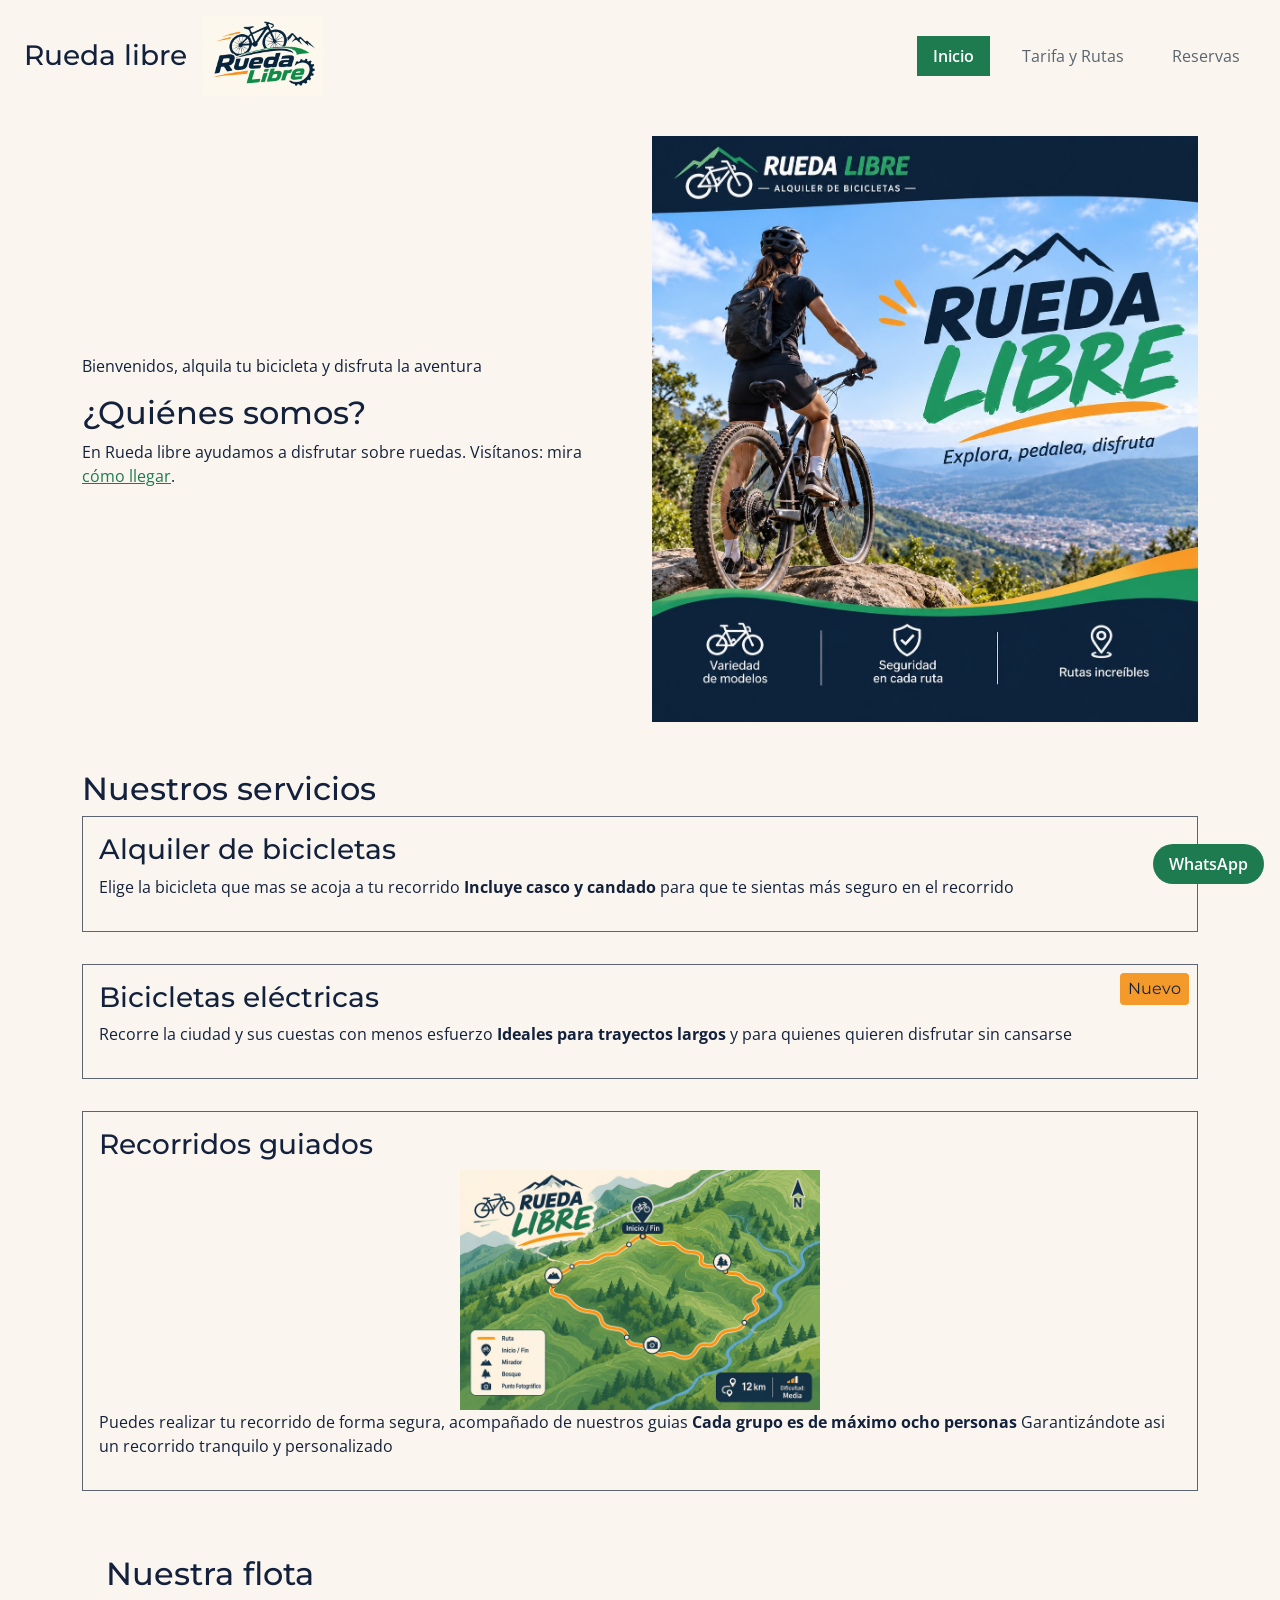
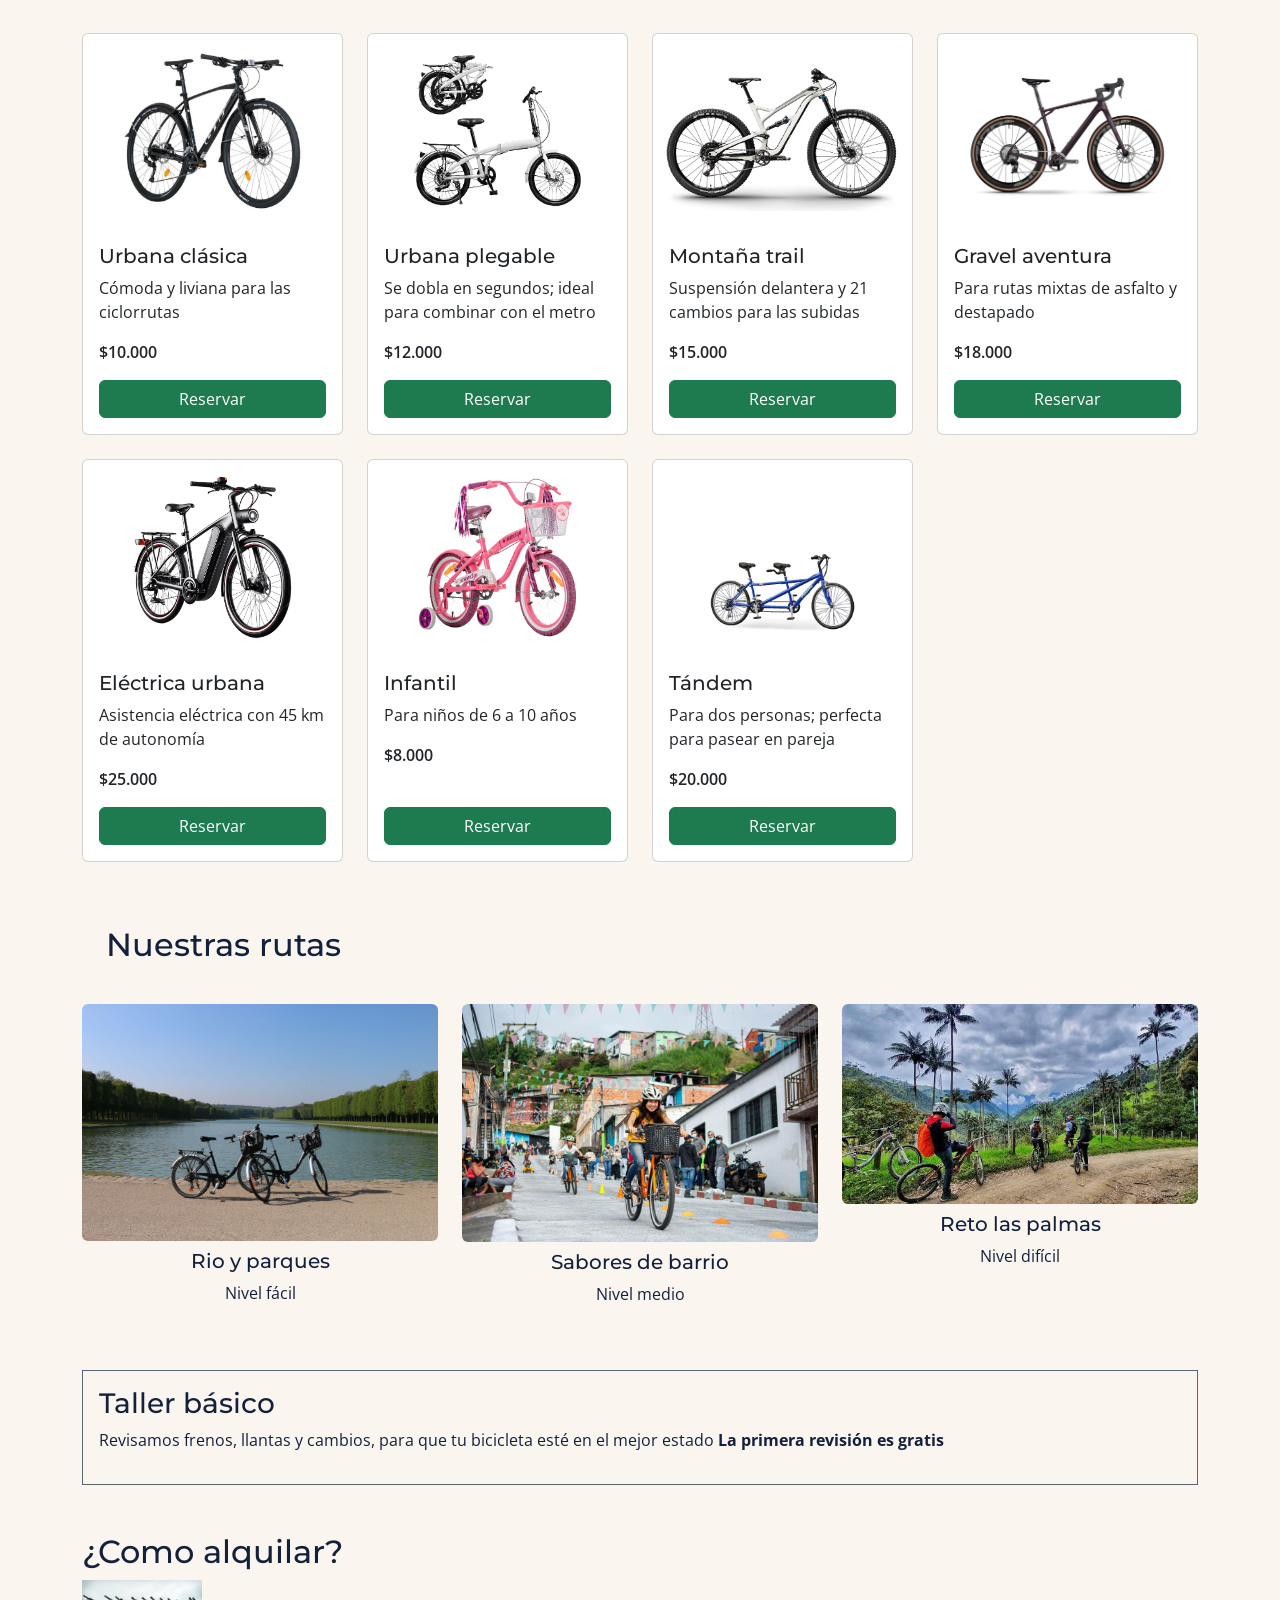
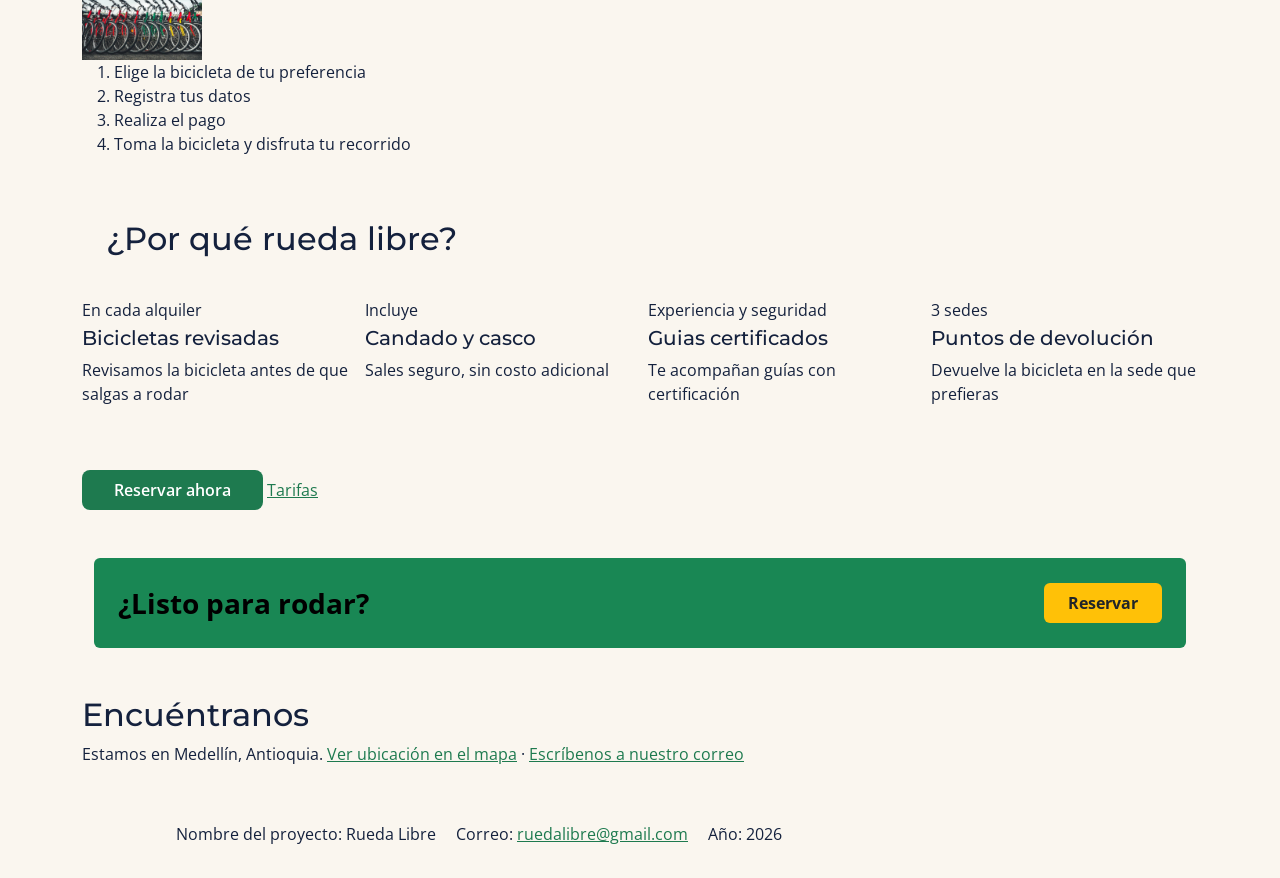
==== commit 61655c4a: "v2.0-beta" ====
--- a/index.html
+++ b/index.html
@@ -9,33 +9,38 @@
     <link rel="preconnect" href="https://fonts.googleapis.com">
     <link rel="preconnect" href="https://fonts.gstatic.com" crossorigin>
     <link href="https://fonts.googleapis.com/css2?family=Montserrat:wght@700&family=Open+Sans:wght@400;600&display=swap" rel="stylesheet">
+    <link href="https://cdn.jsdelivr.net/npm/bootstrap@5.3.8/dist/css/bootstrap.min.css" rel="stylesheet" integrity="sha384-sRIl4kxILFvY47J16cr9ZwB07vP4J8+LH7qKQnuqkuIAvNWLzeN8tE5YBujZqJLB" crossorigin="anonymous">
     <link rel="stylesheet" href="../css/styles.css">
 </head>
 <body>
 
-    <header>
-        <h1>Rueda libre</h1>
+    <header class="d-flex justify-content-between align-items-center px-4 py-3">
+        <div class="d-flex align-items-center gap-3">
+            <h1 class="h3 m-0">Rueda libre</h1>
+            <img src="../img/logo.png" alt="Logo Rueda Libre" width="120">
+        </div>
         <nav>
-            <ul id="menu">
-                <li><a href="./index.html" class="activo" aria-current="page" class="">Inicio</a></li>
+            <ul id="menu" class="d-flex gap-3 list-unstyled m-0">
+                <li><a href="./index.html" class="activo" aria-current="page">Inicio</a></li>
                 <li><a href="paginas/tarifas.html">Tarifa y Rutas</a></li>
                 <li><a href="paginas/reservas.html">Reservas</a></li>
             </ul>
         </nav>
     </header>
     
-    <main>
-
-        <section class="portada">
-                <article class="portada-texto">
-                    <img src="./img/logo.png" alt="Logo Rueda libre" width="120">
+    <main class="container py-4">
+
+        <section class="portada row align-items-center g-4 mb-5">
+                <article class="portada-texto col-12 col-md-6">
                     <p>Bienvenidos, alquila tu bicicleta y disfruta la aventura</p>
 
                     <h2>¿Quiénes somos?</h2>
                     <p>En Rueda libre ayudamos a disfrutar sobre ruedas. Visítanos: mira <a href="#encuentranos">cómo llegar</a>.</p>
                 </article>
 
-                <img class="portada-imagen" src="./img/portada.png" alt="Ilustración de la poratada de riwi">
+                <div class="col-12 col-md-6">
+                    <img class="portada-imagen img-fluid" src="./img/portada.png" alt="Ilustración de la portada de Rueda libre">
+                </div>
         </section>
     
         <h2>Nuestros servicios</h2>
@@ -59,90 +64,123 @@
         </section>
 
 
-        <section class="nuestra-flota">
+        <section class="nuestra-flota my-5">
             <header>
-                <h2>Nuestra flota</h2>
+                <h2 class="mb-4">Nuestra flota</h2>
             </header>
-            <article>
-                <img src="./img/clasica.png" alt="Ilustración de bicicleta urbana clásica" class="img-fluid">
-                <h3>Urbana clásica</h3>
-                <p>Cómoda y liviana para las ciclorrutas</p>
-                <p>$10.000</p>
-                <a href="paginas/reservas.html">Reservar</a>
-            </article>
-
-            <article>
-                <img src="./img/plegable.png" alt="Ilustración de bicicleta urbana plegable" class="img-fluid">
-                <h3>Urbana plegable</h3>
-                <p>Se dobla en segundos; ideal para combinar con el metro</p>
-                <p>$12.000</p>
-                <a href="paginas/reservas.html">Reservar</a>
-            </article>
-
-            <article>
-                <img src="./img/trail.png" alt="Ilustración de bicicleta montaña trail" class="img-fluid">
-                <h3>Montaña trail</h3>
-                <p>Suspensión delantera y 21 cambios para las subidas</p>
-                <p>$15.000</p>
-                <a href="paginas/reservas.html">Reservar</a>
-            </article>
-
-            <article>
-                <img src="./img/gravel.png" alt="Ilustración de bicicleta gravel aventuras" class="img-fluid">
-                <h3>Gravel aventura</h3>
-                <p>Para rutas mixtas de asfalto y destapado</p>
-                <p>$18.000</p>
-                <a href="paginas/reservas.html">Reservar</a>
-            </article>
-
-            <article>
-                <img src="./img/electrica.png" alt="Ilustración de bicicleta eléctrica urbana" class="img-fluid">
-                <h3>Eléctrica urbana</h3>
-                <p>Asistencia eléctrica con 45 km de autonomía</p>
-                <p>$25.000</p>
-                <a href="paginas/reservas.html">Reservar</a>
-            </article>
-
-            <article>
-                <img src="./img/infantil.png" alt="Ilustración de bicicleta infantil" class="img-fluid">
-                <h3>Infantil</h3>
-                <p>Para niños de 6 a 10 años</p>
-                <p>$8.000</p>
-                <a href="paginas/reservas.html">Reservar</a>
-            </article>
-
-            <article>
-                <img src="./img/tandem.png" alt="Ilustración de bicicleta tándem" class="img-fluid">
-                <h3>Tándem</h3>
-                <p>Para dos personas; perfecta para pasear en pareja</p>
-                <p>$20.000</p>
-                <a href="paginas/reservas.html">Reservar</a>
-            </article>
-    
-        </section>
-
-        <section class="nuestras-rutas">
+
+            <div class="row row-cols-1 row-cols-sm-2 row-cols-md-3 row-cols-lg-4 g-4">
+                <article class="col">
+                    <div class="card h-100">
+                        <img src="./img/clasica.png" alt="Ilustración de bicicleta urbana clásica" class="card-img-top img-fluid">
+                        <div class="card-body d-flex flex-column">
+                            <h3 class="card-title h5">Urbana clásica</h3>
+                            <p class="card-text">Cómoda y liviana para las ciclorrutas</p>
+                            <p class="fw-semibold">$10.000</p>
+                            <a href="paginas/reservas.html" class="btn btn-primary mt-auto">Reservar</a>
+                        </div>
+                    </div>
+                </article>
+
+                <article class="col">
+                    <div class="card h-100">
+                        <img src="./img/plegable.png" alt="Ilustración de bicicleta urbana plegable" class="card-img-top img-fluid">
+                        <div class="card-body d-flex flex-column">
+                            <h3 class="card-title h5">Urbana plegable</h3>
+                            <p class="card-text">Se dobla en segundos; ideal para combinar con el metro</p>
+                            <p class="fw-semibold">$12.000</p>
+                            <a href="paginas/reservas.html" class="btn btn-primary mt-auto">Reservar</a>
+                        </div>
+                    </div>
+                </article>
+
+                <article class="col">
+                    <div class="card h-100">
+                        <img src="./img/trail.png" alt="Ilustración de bicicleta montaña trail" class="card-img-top img-fluid">
+                        <div class="card-body d-flex flex-column">
+                            <h3 class="card-title h5">Montaña trail</h3>
+                            <p class="card-text">Suspensión delantera y 21 cambios para las subidas</p>
+                            <p class="fw-semibold">$15.000</p>
+                            <a href="paginas/reservas.html" class="btn btn-primary mt-auto">Reservar</a>
+                        </div>
+                    </div>
+                </article>
+
+                <article class="col">
+                    <div class="card h-100">
+                        <img src="./img/gravel.png" alt="Ilustración de bicicleta gravel aventuras" class="card-img-top img-fluid">
+                        <div class="card-body d-flex flex-column">
+                            <h3 class="card-title h5">Gravel aventura</h3>
+                            <p class="card-text">Para rutas mixtas de asfalto y destapado</p>
+                            <p class="fw-semibold">$18.000</p>
+                            <a href="paginas/reservas.html" class="btn btn-primary mt-auto">Reservar</a>
+                        </div>
+                    </div>
+                </article>
+
+                <article class="col">
+                    <div class="card h-100">
+                        <img src="./img/electrica.png" alt="Ilustración de bicicleta eléctrica urbana" class="card-img-top img-fluid">
+                        <div class="card-body d-flex flex-column">
+                            <h3 class="card-title h5">Eléctrica urbana</h3>
+                            <p class="card-text">Asistencia eléctrica con 45 km de autonomía</p>
+                            <p class="fw-semibold">$25.000</p>
+                            <a href="paginas/reservas.html" class="btn btn-primary mt-auto">Reservar</a>
+                        </div>
+                    </div>
+                </article>
+
+                <article class="col">
+                    <div class="card h-100">
+                        <img src="./img/infantil.png" alt="Ilustración de bicicleta infantil" class="card-img-top img-fluid">
+                        <div class="card-body d-flex flex-column">
+                            <h3 class="card-title h5">Infantil</h3>
+                            <p class="card-text">Para niños de 6 a 10 años</p>
+                            <p class="fw-semibold">$8.000</p>
+                            <a href="paginas/reservas.html" class="btn btn-primary mt-auto">Reservar</a>
+                        </div>
+                    </div>
+                </article>
+
+                <article class="col">
+                    <div class="card h-100">
+                        <img src="./img/tandem.png" alt="Ilustración de bicicleta tándem" class="card-img-top img-fluid">
+                        <div class="card-body d-flex flex-column">
+                            <h3 class="card-title h5">Tándem</h3>
+                            <p class="card-text">Para dos personas; perfecta para pasear en pareja</p>
+                            <p class="fw-semibold">$20.000</p>
+                            <a href="paginas/reservas.html" class="btn btn-primary mt-auto">Reservar</a>
+                        </div>
+                    </div>
+                </article>
+
+            </div>
+        </section>
+
+        <section class="nuestras-rutas my-5">
             <header>
-                <h2>Nuestras rutas</h2>
+                <h2 class="mb-4">Nuestras rutas</h2>
             </header>
-            <article>
-                <img src="./img/rio-y-parques.png" alt="Ilustración de la ruta de rio y parques">
-                <h3>Rio y parques</h3>
-                <p>Nivel fácil</p>
-            </article>
-
-            <article>
-                <img src="./img/sabores-barrio.png" alt="Ilustración de la ruta de sabores de barrio">
-                <h3>sabores de barrio</h3>
-                <p>Nivel medio</p>
-            </article>
-
-            <article>
-                <img src="./img/palmas.png" alt="Ilustración de la ruta de retos las palmas">
-                <h3>Reto las palmas</h3>
-                <p>Nivel dificil</p>
-            </article>
-
+
+            <div class="row row-cols-1 row-cols-md-3 g-4 text-center">
+                <article class="col">
+                    <img src="./img/rio-y-parques.png" alt="Ilustración de la ruta de rio y parques" class="img-fluid rounded mb-2">
+                    <h3 class="h5">Rio y parques</h3>
+                    <p>Nivel fácil</p>
+                </article>
+
+                <article class="col">
+                    <img src="./img/sabores-barrio.png" alt="Ilustración de la ruta de sabores de barrio" class="img-fluid rounded mb-2">
+                    <h3 class="h5">Sabores de barrio</h3>
+                    <p>Nivel medio</p>
+                </article>
+
+                <article class="col">
+                    <img src="./img/palmas.png" alt="Ilustración de la ruta de retos las palmas" class="img-fluid rounded mb-2">
+                    <h3 class="h5">Reto las palmas</h3>
+                    <p>Nivel difícil</p>
+                </article>
+            </div>
         </section>
 
         <article class="tarjeta">
@@ -150,7 +188,7 @@
             <p>Revisamos frenos, llantas y cambios, para que tu bicicleta esté en el mejor estado<strong> La primera revisión es gratis</strong></p>
         </article>
 
-        <section>
+        <section class="my-5">
             <h2>¿Como alquilar?</h2>
             <img src="./img/bicicleta.png" alt="Ilustración de una bicicleta" width="120">
             <ol>
@@ -159,39 +197,50 @@
                 <li>Realiza el pago</li>
                 <li>Toma la bicicleta y disfruta tu recorrido</li>
             </ol>
-
-            <section class="beneficios">
-                <header>
-                    <h2>¿Por qué rueda libre?</h2>
-                </header>
-                <article>
-                    <p>En cada alquiler</p>
-                    <h3>Bicicletas revisadas</h3>
+        </section>
+
+        <section class="beneficios my-5">
+            <header>
+                <h2 class="mb-4">¿Por qué rueda libre?</h2>
+            </header>
+
+            <div class="row row-cols-1 row-cols-md-2 row-cols-lg-4 g-3">
+                <article class="col">
+                    <p class="mb-1">En cada alquiler</p>
+                    <h3 class="h5">Bicicletas revisadas</h3>
                     <p>Revisamos la bicicleta antes de que salgas a rodar</p>
                 </article>
 
-                <article>
-                    <p>Incluye</p>
-                    <h3>Candado y casco</h3>
+                <article class="col">
+                    <p class="mb-1">Incluye</p>
+                    <h3 class="h5">Candado y casco</h3>
                     <p>Sales seguro, sin costo adicional</p>
                 </article>
-    
-                <article>
-                    <p>Experiencia y seguridad</p>
-                    <h3>Guias certificados</h3>
+
+                <article class="col">
+                    <p class="mb-1">Experiencia y seguridad</p>
+                    <h3 class="h5">Guias certificados</h3>
                     <p>Te acompañan guías con certificación</p>
                 </article>
 
-                <article>
-                    <p>3 sedes</p>
-                    <h3>Puntos de devolución</h3>
+                <article class="col">
+                    <p class="mb-1">3 sedes</p>
+                    <h3 class="h5">Puntos de devolución</h3>
                     <p>Devuelve la bicicleta en la sede que prefieras</p>
                 </article>
+            </div>
         </section>
 
         <a href="paginas/reservas.html" class="boton-cta">Reservar ahora</a>
 
         <a href="paginas/tarifas.html">Tarifas</a>
+
+           <section class="container py-5">
+            <div class="d-flex align-items-center justify-content-between gap-3 p-4 rounded bg-success">
+                <p class="fs-3 fw-bold text-black text-center mb-0">¿Listo para rodar?</p>
+                <a href="../paginas/reservas.html" class="bg-warning text-dark fw-bold px-4 py-2 rounded text-decoration-none">Reservar</a>
+            </div>
+        </section>
 
         <aside>
             <h2 id="encuentranos">Encuéntranos</h2>
@@ -209,6 +258,8 @@
     </footer>
 
     <a href="https://wa.me/573000000000" class="whatsapp-fijo" target="_blank" rel="noopener">WhatsApp</a>
+
+    <script src="https://cdn.jsdelivr.net/npm/bootstrap@5.3.8/dist/js/bootstrap.bundle.min.js" integrity="sha384-FKyoEForCGlyvwx9Hj09JcYn3nv7wiPVlz7YYwJrWVcXK/BmnVDxM+D2scQbITxI" crossorigin="anonymous"></script>
 </body>
 
 </html>
--- a/css/styles.css
+++ b/css/styles.css
@@ -1,6 +1,5 @@
-/* 1. VARIABLES*/
 :root {
-  /* Colores */
+ 
   --verde-ruta: #1E7A4F;
   --naranja-pedal: #F39A2B;
   --azul-noche: #14213D;
@@ -8,11 +7,9 @@
   --gris-asfalto: #5B6470;
   --blanco: #FFFFFF;
 
-  /* Tipografías */
   --fuente-titulos: "Montserrat", Arial, sans-serif;
   --fuente-texto: "Open Sans", Arial, sans-serif;
 
-  /* Espaciado */
   --espacio-s: 0.5rem;
   --espacio-m: 1rem;
   --espacio-l: 2rem;
@@ -20,7 +17,6 @@
 }
 
 
-/* 2. BASE*/
 *,
 *::before,
 *::after {
@@ -41,12 +37,12 @@
   color: var(--verde-ruta);
 }
 
-/* Encabezado, contenido y pie comparten el mismo ancho y centrado */
 header {
   display: flex;
   flex-direction: column;
   align-items: center;
   flex-direction: column;
+  padding: 1rem 1.5rem;
 }
 
 main {
@@ -66,7 +62,6 @@
 }
 
 
-/*3. ENCABEZADO Y NAVEGACIÓN */
 #menu {
   list-style: none;
   justify-content: center;
@@ -101,7 +96,6 @@
 }
 
 
-/* Tarjeta: es el punto de referencia para la etiqueta "Nuevo" */
 .tarjeta {
   position: relative;
   padding: var(--espacio-m);
@@ -121,126 +115,14 @@
   height: auto;
 }
 
-.portada {
-  min-height: 20vh;
-}
-
-.portada-imagen {
-  width: 100%;
-  max-width: 100%;
-  height: auto;
-}
-
-
-.nuestra-flota {
-  display: grid;
-  grid-template-columns: repeat(auto-fit, minmax(250px, 1fr));
-  gap: 1.5rem;
-  max-width: 800px;
-  margin: 0 auto;
-  padding: 1rem;
-}
-
-.nuestra-flota header {
-  grid-column: 1 / -1;
+.nuestras-rutas header {
   text-align: center;
 }
 
-.nuestra-flota article {
-  display: flex;
-  flex-direction: column;
-  justify-content: space-between;
-  margin-top: auto;
-  padding: 1rem;
-  border: 1px solid #ddd;
-  border-radius: 8px;
-  box-shadow: 0 2px 6px rgba(0, 0, 0, 0.1);
-}
-
-.nuestra-flota img {
-  width: 100%;
-  aspect-ratio: 4 / 3;
-  object-fit: contain;
-}
-
-.nuestras-rutas {
-  display: grid;
-  grid-template-columns: repeat(auto-fit, minmax(250px, 1fr));
-  gap: 1.5rem;
-  margin-bottom: 3rem;
-  align-items: stretch;
-}
-
-.nuestras-rutas article {
-  display: flex;
-  flex-direction: column;
-  justify-content: space-between;
-  margin-top: auto;
-  padding: 1rem;
-  border: 1px solid #ddd;
-  border-radius: 8px;
-  box-shadow: 0 2px 6px rgba(0, 0, 0, 0.1);
-}
-
-.nuestras-rutas header {
-  grid-column: 1 / -1;
+.beneficios header {
   text-align: center;
 }
 
-
-.nuestras-rutas img {
-  width: 100%;
-  height: auto;
-  object-fit: contain;
-}
-
-.beneficios {
-  display: grid;
-  grid-template-columns: repeat(auto-fit, minmax(250px, 1fr));
-  gap: 1.5rem;
-  margin-bottom: 3rem;
-}
-
-.beneficios article {
-  display: flex;
-  flex-direction: column;
-  justify-content: space-between;
-  margin-top: auto;
-  padding: 1rem;
-  border: 1px solid #ddd;
-  border-radius: 8px;
-  box-shadow: 0 2px 6px rgba(0, 0, 0, 0.1);
-}
-
-.beneficios header {
-  grid-column: 1 / -1;
-  text-align: center;
-}
-
-/*usado por reservas*/
-.reservas {
-  display: grid;
-  grid-template-columns: 1fr;
-  gap: 2rem;
-  align-items: start;
-}
-
-/*usado por reservas*/
-.fila-campos {
-  display: grid;
-  grid-template-columns: 1fr;
-  gap: 1rem;
-}
-
-.tarifas {
-  display: grid;
-  grid-template-columns: 1fr;
-  gap: var(--espacio-l);
-  align-items: start;
-}
-
-/* Etiqueta "Nuevo": anclada a la esquina superior derecha de la tarjeta,
-   fuera del flujo, así no desplaza el contenido */
 .etiqueta-nuevo {
   position: absolute;
   top: var(--espacio-s);
@@ -252,7 +134,6 @@
   border-radius: 0.25rem;
 }
 
-/* Botones */
 .boton-cta,
 button {
   display: inline-block;
@@ -276,8 +157,6 @@
   outline-offset: 2px;
 }
 
-
-/*usado por tarifas*/
 table {
   width: 100%;
   border-collapse: collapse;
@@ -299,7 +178,6 @@
 }
 
 
-/*usado por reservas*/
 fieldset {
   margin-bottom: var(--espacio-l);
   padding: var(--espacio-m);
@@ -314,7 +192,6 @@
   margin-bottom: var(--espacio-s);
 }
 
-/* Estilo común de los campos */
 input,
 select,
 textarea {
@@ -338,7 +215,6 @@
   outline-offset: 2px;
 }
 
-/* Campos de ancho completo */
 input[type="text"],
 input[type="email"],
 input[type="tel"],
@@ -350,7 +226,6 @@
   padding: var(--espacio-s);
 }
 
-/* Botón fijo en la esquina inferior derecha, visible al hacer scroll */
 .whatsapp-fijo {
   position: fixed;
   right: var(--espacio-m);
@@ -373,6 +248,42 @@
   outline-offset: 2px;
 }
 
+.nuestra-flota header,
+.nuestras-rutas header,
+.beneficios header {
+  text-align: center;
+}
+
+.nuestra-flota .card-img-top {
+  aspect-ratio: 4 / 3;
+  object-fit: contain;
+  padding: var(--espacio-s);
+}
+
+.btn-primary {
+  --bs-btn-bg: var(--verde-ruta);
+  --bs-btn-border-color: var(--verde-ruta);
+  --bs-btn-hover-bg: var(--azul-noche);
+  --bs-btn-hover-border-color: var(--azul-noche);
+  --bs-btn-active-bg: var(--azul-noche);
+  --bs-btn-active-border-color: var(--azul-noche);
+}
+
+table {
+  width: 100%;
+  border-collapse: collapse;
+  margin-bottom: var(--espacio-l);
+  font-size: 0.8rem;
+  caption-side: top; 
+}
+
+caption {
+  color: var(--azul-noche);
+  font-family: var(--fuente-titulos);
+  font-weight: 700;
+  padding-left: 0;
+}
+
 
 @media (min-width: 768px) {
 
@@ -386,9 +297,6 @@
     flex-direction: row;
   }
 
-  .fila-campos {
-    grid-template-columns: repeat(2, 1fr);
-  }
 
   table {
     font-size: 1rem;
@@ -398,17 +306,4 @@
     padding: 0.75rem 1rem;
   }
 
-  .reservas {
-  grid-template-columns: repeat(12, 1fr);
-  }
-  .reservas-form     { 
-  grid-column: span 8; }
-  .reservas-contacto { 
-  grid-column: span 4; }
-  
-  }
-
-@media (min-width: 1200px) {
-
-  .tarifas  { grid-template-columns: 2fr 1fr; }
 }
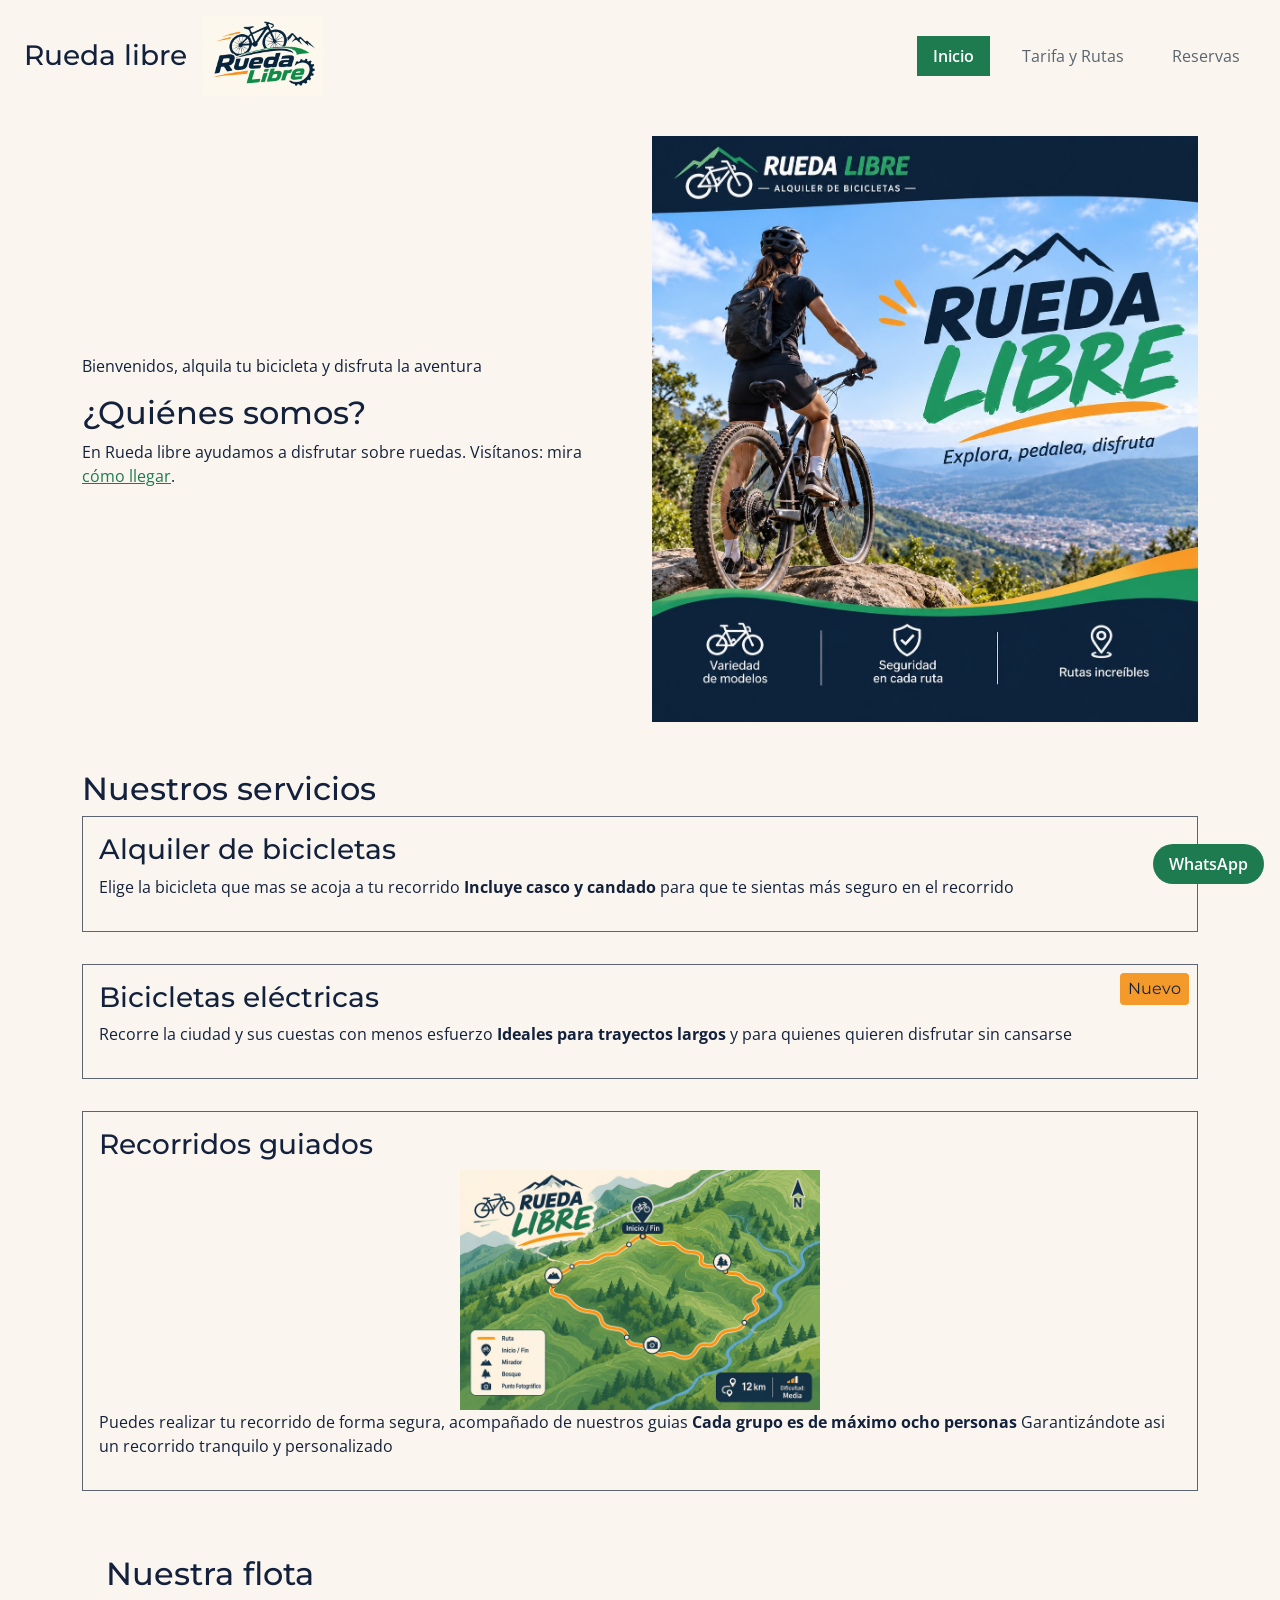
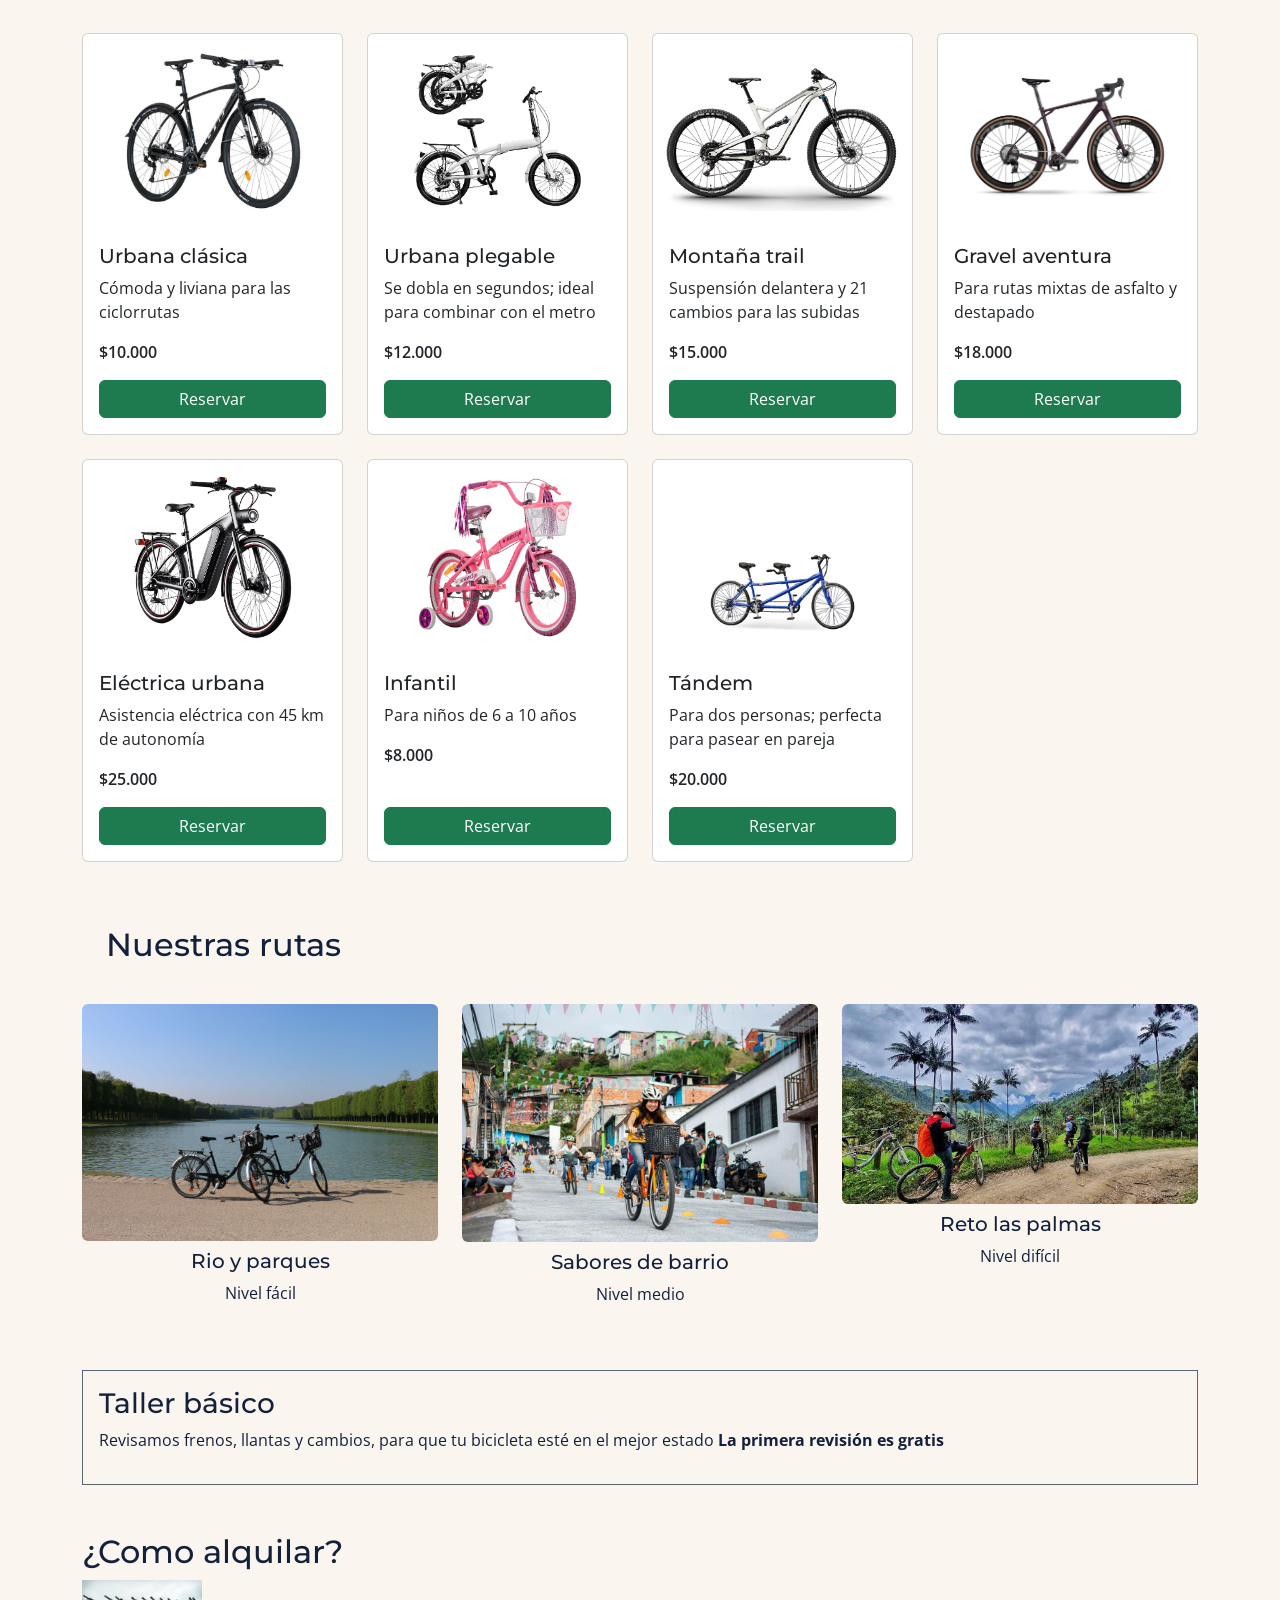
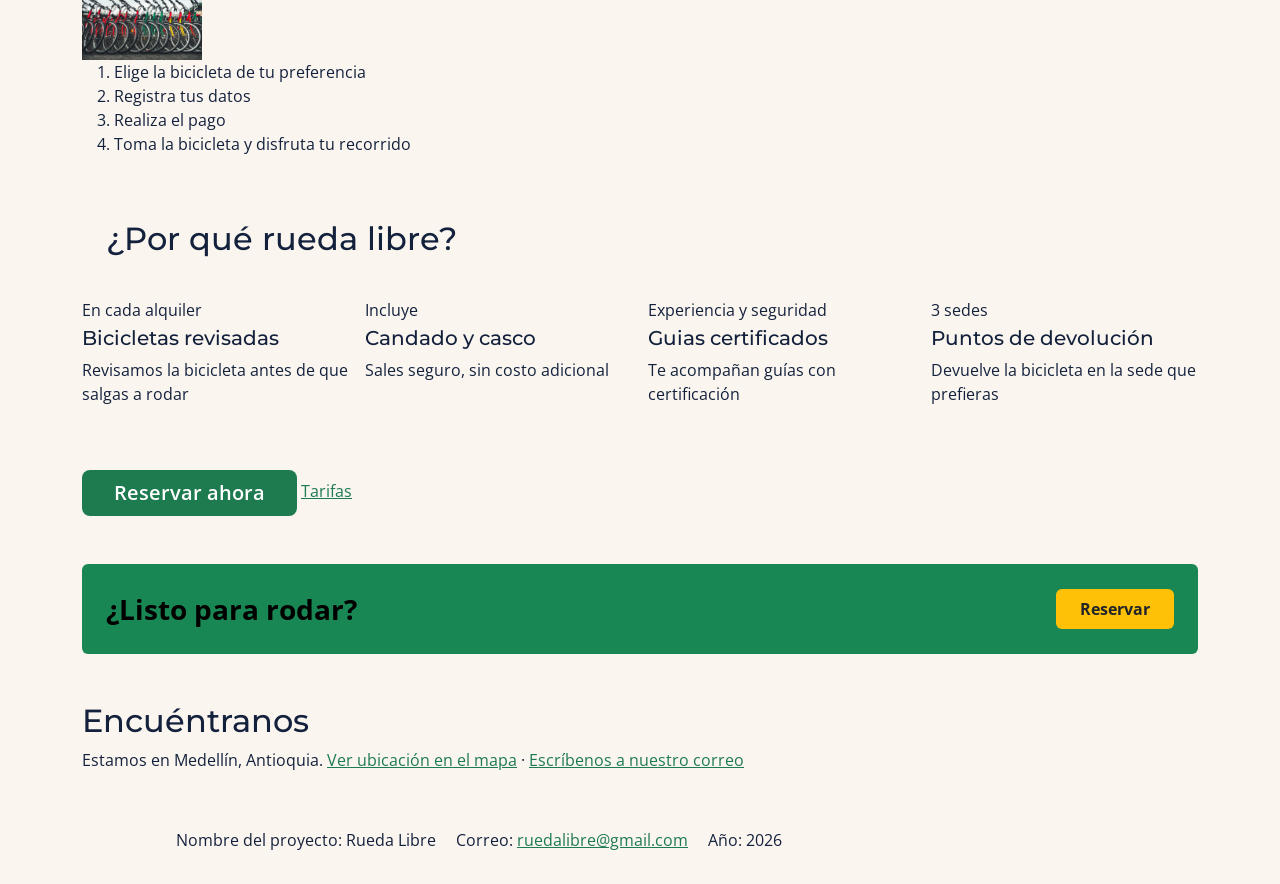
==== commit abecdfc7: "v2.0-beta" ====
--- a/index.html
+++ b/index.html
@@ -10,17 +10,17 @@
     <link rel="preconnect" href="https://fonts.gstatic.com" crossorigin>
     <link href="https://fonts.googleapis.com/css2?family=Montserrat:wght@700&family=Open+Sans:wght@400;600&display=swap" rel="stylesheet">
     <link href="https://cdn.jsdelivr.net/npm/bootstrap@5.3.8/dist/css/bootstrap.min.css" rel="stylesheet" integrity="sha384-sRIl4kxILFvY47J16cr9ZwB07vP4J8+LH7qKQnuqkuIAvNWLzeN8tE5YBujZqJLB" crossorigin="anonymous">
-    <link rel="stylesheet" href="../css/styles.css">
+    <link rel="stylesheet" href="css/styles.css">
 </head>
 <body>
 
-    <header class="d-flex justify-content-between align-items-center px-4 py-3">
+    <header class="d-flex flex-column flex-md-row justify-content-between align-items-center gap-2 px-4 py-3">
         <div class="d-flex align-items-center gap-3">
             <h1 class="h3 m-0">Rueda libre</h1>
-            <img src="../img/logo.png" alt="Logo Rueda Libre" width="120">
+            <img src="./img/logo.png" alt="Logo Rueda Libre" width="120">
         </div>
         <nav>
-            <ul id="menu" class="d-flex gap-3 list-unstyled m-0">
+            <ul id="menu" class="d-flex flex-wrap justify-content-center gap-3 list-unstyled m-0">
                 <li><a href="./index.html" class="activo" aria-current="page">Inicio</a></li>
                 <li><a href="paginas/tarifas.html">Tarifa y Rutas</a></li>
                 <li><a href="paginas/reservas.html">Reservas</a></li>
@@ -231,14 +231,14 @@
             </div>
         </section>
 
-        <a href="paginas/reservas.html" class="boton-cta">Reservar ahora</a>
+        <a href="paginas/reservas.html" class="boton-cta btn btn-primary btn-lg">Reservar ahora</a>
 
         <a href="paginas/tarifas.html">Tarifas</a>
 
-           <section class="container py-5">
-            <div class="d-flex align-items-center justify-content-between gap-3 p-4 rounded bg-success">
+        <section class="my-5">
+            <div class="d-flex flex-column flex-sm-row align-items-center justify-content-between gap-3 p-4 rounded bg-success">
                 <p class="fs-3 fw-bold text-black text-center mb-0">¿Listo para rodar?</p>
-                <a href="../paginas/reservas.html" class="bg-warning text-dark fw-bold px-4 py-2 rounded text-decoration-none">Reservar</a>
+                <a href="paginas/reservas.html" class="bg-warning text-dark fw-bold px-4 py-2 rounded text-decoration-none">Reservar</a>
             </div>
         </section>
 
